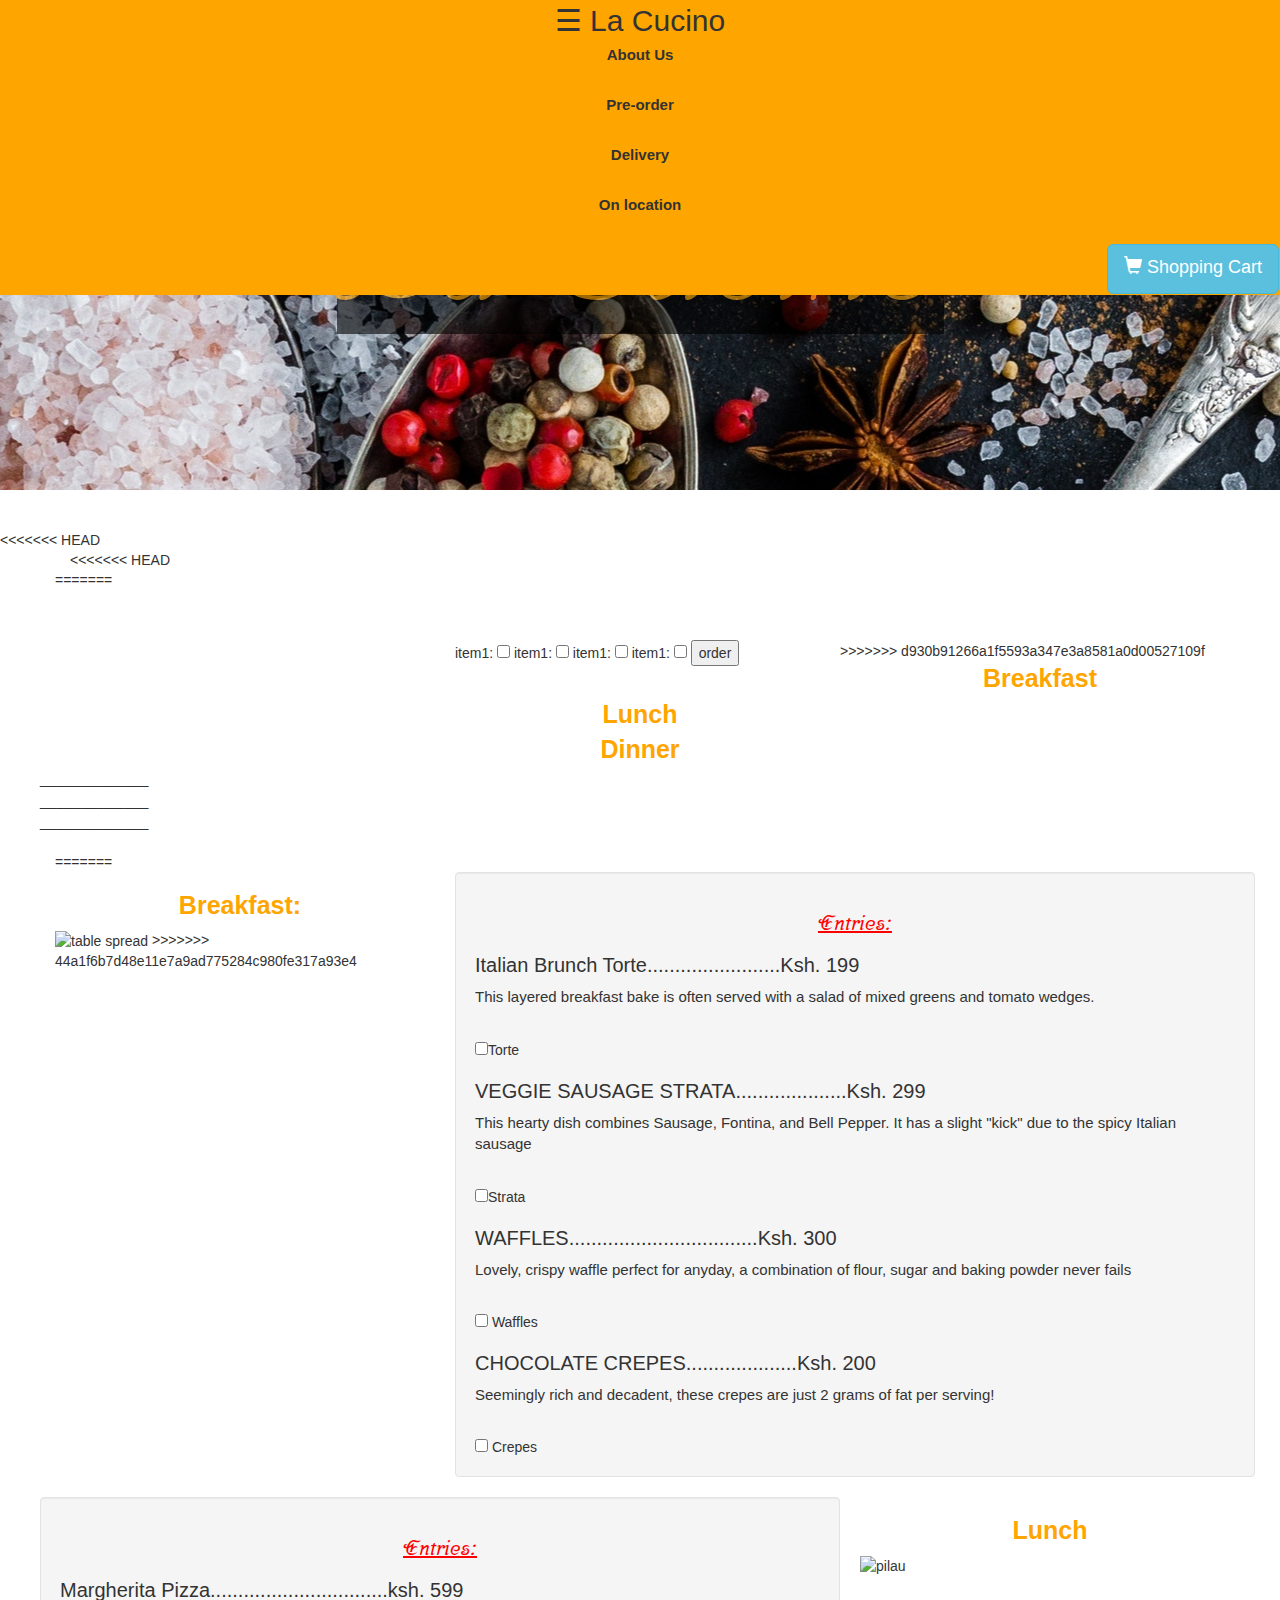
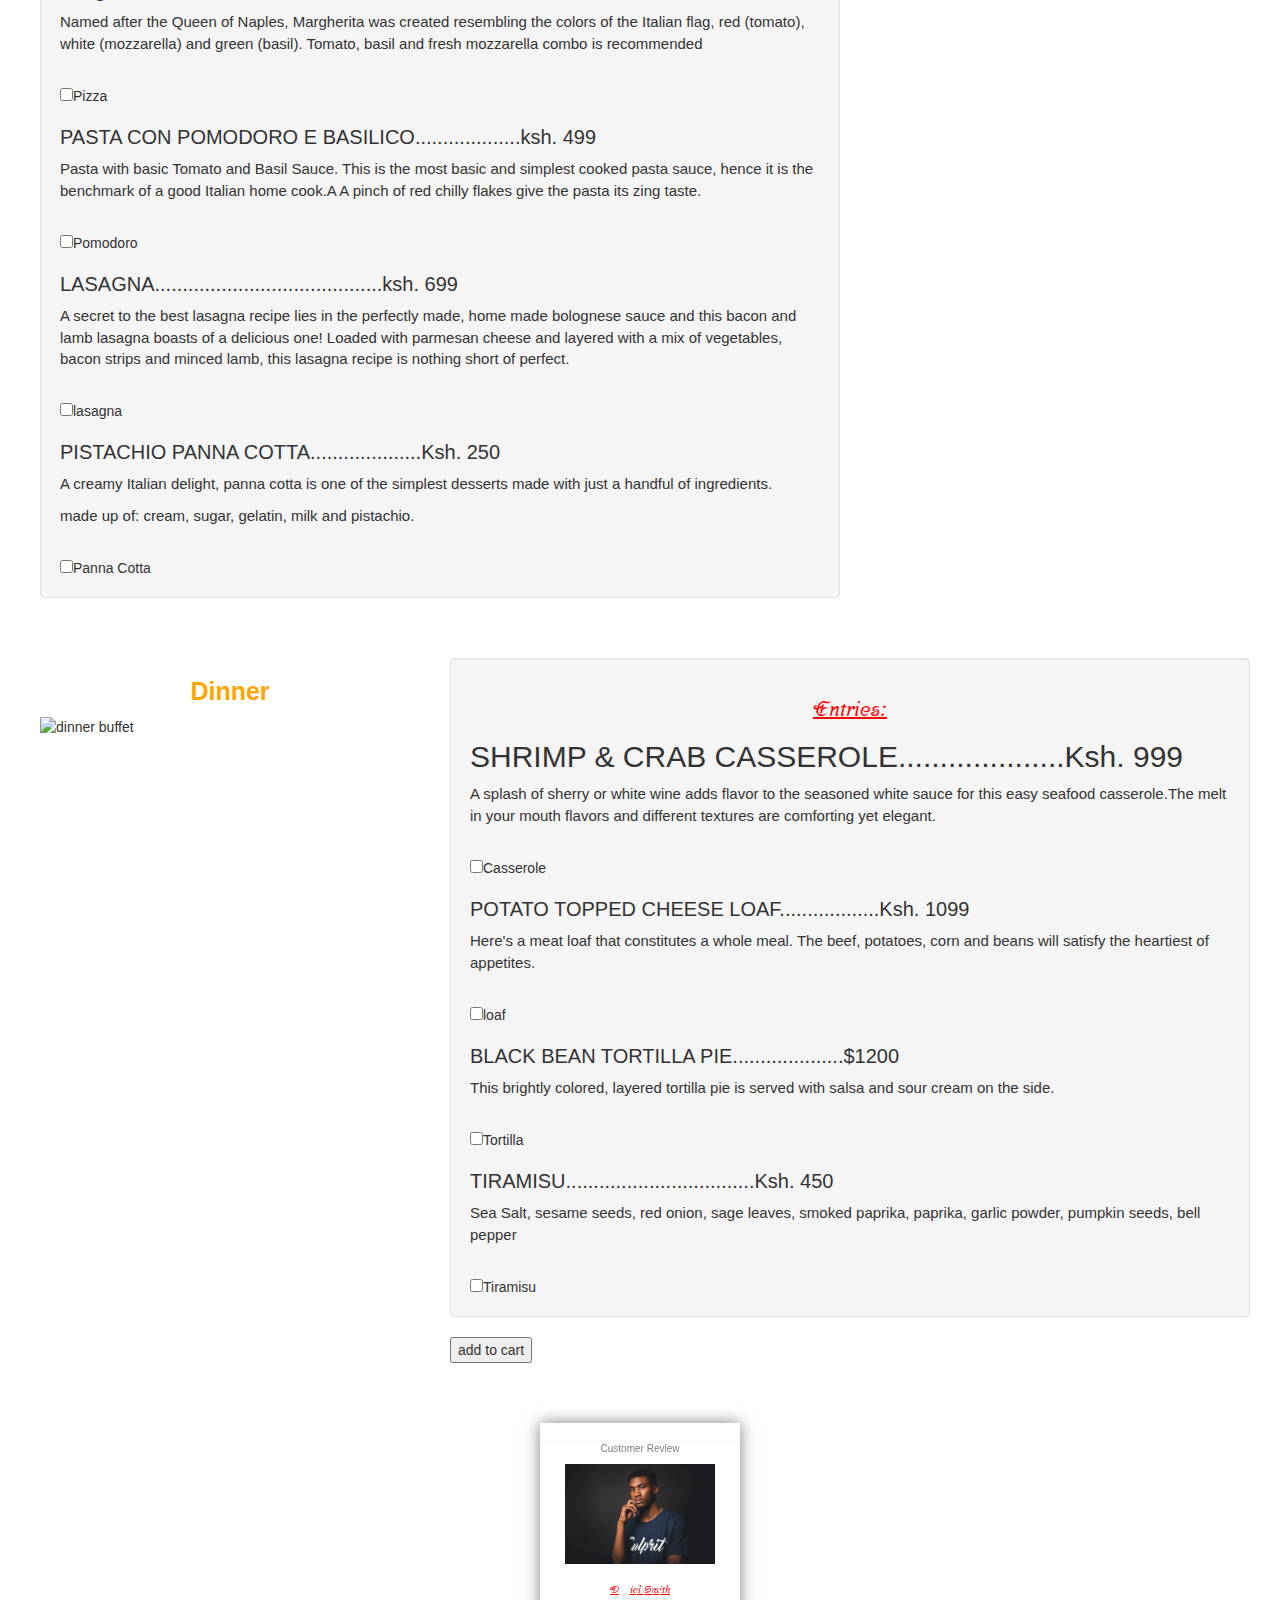
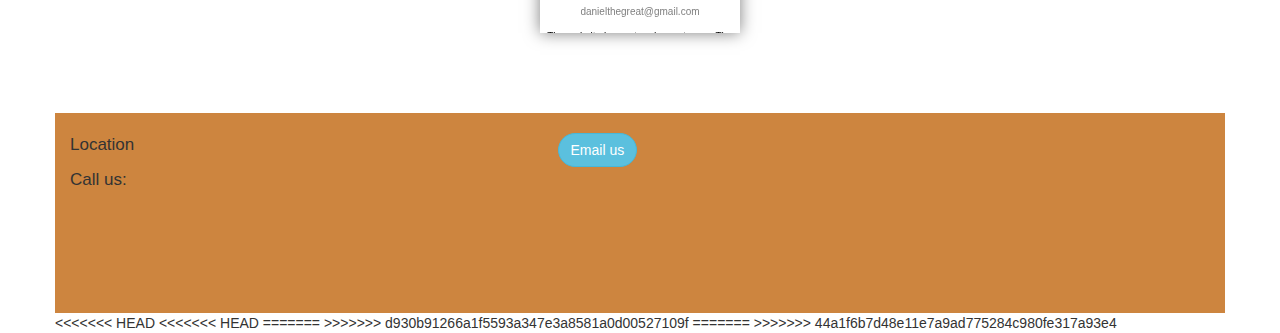
==== index.html @ ba330693 "Merge branch 'joel' of https://github.com/AsmaAdan/Restaurant into dev" ====
<!DOCTYPE html>
<html>
<head>
	<title>E Restaurant</title>
	<meta name="viewport" content="width=device-width, initial-scale=1.0">
	<link rel="icon" href="https://cdn1.iconfinder.com/data/icons/social-messaging-ui-color-shapes/128/eat-circle-orange-512.png">
	<link rel="stylesheet" href="https://maxcdn.bootstrapcdn.com/bootstrap/3.4.0/css/bootstrap.min.css">
	<link rel="stylesheet" href="https://maxcdn.bootstrapcdn.com/bootstrap/3.3.7/css/bootstrap.min.css">
  <script src="https://ajax.googleapis.com/ajax/libs/jquery/3.3.1/jquery.min.js"></script>
  <script src="https://maxcdn.bootstrapcdn.com/bootstrap/3.4.0/js/bootstrap.min.js"></script>
	<link href="https://fonts.googleapis.com/css?family=Srisakdi" rel="stylesheet">
	<link href="https://fonts.googleapis.com/css?family=Gaegu|Kalam|Poiret+One" rel="stylesheet">
    <link href="css/bootstrap.css" rel="stylesheet" type="text/css">
    <link href="css/style.css" rel="stylesheet" type="text/css">
</head>
<body>
	<center>
<div id="top">
	<div class="nav">
			<span id="display">☰ La Cucino </span>
		<div class="navbar">
			<p>About Us</p>
		</div>
		<div class="navbar">
			<p>Pre-order</p>
		</div>
		<div class="navbar">
			<p>Delivery</p>
		</div>
		<div class="navbar">
			<p>On location</p>
		</div>
		<div id="shop" class="navbar">
		<a href="#" class="btn btn-info btn-lg">
           <span class="glyphicon glyphicon-shopping-cart"><p id="counter"></p><p id="price"></p></span> Shopping Cart
         </a>
			</div>
	</div>
</div>
</center>
<div id="startParallax" class="">
<center>
	<p id="logo"><span>La Cucino</span></p>
</center>
</div><br><br>
<<<<<<< HEAD
<div id="categories" class="">
	<div class="container">
<<<<<<< HEAD
<div class="row">
=======

	<div class="foods">
		<div class="row">
			<div class="col-md-4">
			</div>
			<div class="col-md-4">
				<div class="selectOptions">
					<form id="selectForm">
					item1: <input type="checkbox" id="myCheck1" name="a1" value="1">
					item1: <input type="checkbox" id="myCheck2"name="a2"  value="2">
					item1: <input type="checkbox" id="myCheck3" name="a3" value="3">
					item1: <input type="checkbox" id="myCheck4" name="a4" value="4">
					<input type="submit" value="order">
				</form>
				</div>
			</div>
			<div class="col-md-4">
		</div>
>>>>>>> d930b91266a1f5593a347e3a8581a0d00527109f
			<p id="morning">Breakfast</p>
			<p id="noon">Lunch</p>
			<p id="night">Dinner</p>
		</div>
		<div class="row">
			<p>_____________</p>
			<p>_____________</p>
			<p>_____________</p>
		</div>
		<div id="startUp" class="row">
			<img src="https://www.gatewaygettysburg.com/resourcefiles/mainimages/wyndham-breakfast-for-two-package-in-gettysburg-hotel-top.jpg" class="holder" alt="">
			<img src="https://media-cdn.tripadvisor.com/media/photo-s/0f/51/08/cc/lunch-package.jpg" class="holder" alt="">
			<img src="https://media-cdn.tripadvisor.com/media/photo-s/0a/bf/0b/db/dinner-package.jpg" class="holder" alt="">
		</div>
=======

<div id="menu">
<form id="food">

	<div class="row">

		<div class="col-md-4">
			<h1 id="morning">Breakfast:</h1>
			<img alt="table spread" class="image-responsive" src="images/breakfast.jpeg">
>>>>>>> 44a1f6b7d48e11e7a9ad775284c980fe317a93e4
		</div>
		<div class="col-md-8">
			<div class="well">

			<h1 class="name">Entries:</h1>
			<h2 class="name2">Italian Brunch Torte........................Ksh. 199</h2>
			<p>This layered breakfast bake is often served with a salad of mixed greens and tomato wedges.</p>
			<br>
			<input size=10px type="checkbox" name="Bf1" value="199">Torte</input>
			<br>
			<h2 class="name2">VEGGIE SAUSAGE STRATA....................Ksh. 299</h2>
			<p>This hearty dish combines Sausage, Fontina, and Bell Pepper. It has a slight "kick" due to the spicy Italian sausage</p>
			<br>
			<input type="checkbox" name="Bf2" value="299">Strata</input>
			<br>
			<h2 class="name2">WAFFLES..................................Ksh. 300</h2>
			<p>Lovely, crispy waffle perfect for anyday, a combination of flour, sugar and baking powder never fails</p>
			<br>
			<input type="checkbox" name="Bf3" value="300"> Waffles</input>
			<br>
			<h2 class="name2">CHOCOLATE CREPES....................Ksh. 200</h2>
			<p>Seemingly rich and decadent, these crepes are just 2 grams of fat per serving! </p>
			<br>
			<input type="checkbox" name="Bf4" value="200"> Crepes</input>
			<br>

		</div>
	</div>
	<br>

	<div class="row">
		<div class="col-md-8">
			<div class="well">
			<h1 class="name">Entries:</h1>

			<h2 class="name2">Margherita Pizza................................ksh. 599</h2>
			<p>Named after the Queen of Naples, Margherita was created resembling the colors of the Italian flag, red (tomato), white (mozzarella) and green (basil). Tomato, basil and fresh mozzarella combo is recommended</p>
			<br>
			<input type="checkbox" name="Bf5" value="599">Pizza</input>
			<br>

			<h2 class="name2">PASTA CON POMODORO E BASILICO...................ksh. 499</h2>
			<p>Pasta with basic Tomato and Basil Sauce. This is the most basic and simplest cooked pasta sauce, hence it is the benchmark of a good Italian home cook.A A pinch of red chilly flakes give the pasta its zing taste.</p>
			<br>
			<input type="checkbox" name="Bf6" value="499">Pomodoro</input>
			<br>

			<h2 class="name2">LASAGNA.........................................ksh. 699</h2>
			<p>A secret to the best lasagna recipe lies in the perfectly made, home made bolognese sauce and this bacon and lamb lasagna boasts of a delicious one!
				Loaded with parmesan cheese and layered with a mix of vegetables, bacon strips and minced lamb, this lasagna recipe is nothing short of perfect.</p>
			<br>
			<input type="checkbox" name="Bf7" value="699">lasagna</input>
			<br>

			<h2 class="name2">PISTACHIO PANNA COTTA....................Ksh. 250</h2>
			<p>A creamy Italian delight, panna cotta is one of the simplest desserts made with just a handful of ingredients. </p>
			<p>made up of: cream, sugar, gelatin, milk and pistachio.</p>
			<br>
			<input type="checkbox" name="Bf8" value="250">Panna Cotta</input>
			<br>

		</div>
	</div>
		<div class="col-md-4">
			<h1 id="noon">Lunch</h1>
			<img alt="pilau" class="image-responsive" src="images/rice-chicken.jpeg">
		</div>

	</div>
	<br><br>

	<div class="row">
		<div class="col-md-4">
			<h1 id="night">Dinner</h1>
			<img alt="dinner buffet" class="image-responsive" src="images/dinner.jpg">
		</div>
			<div class="col-md-8">
				<div class="well">
				<h1 class="name">Entries:</h1>

				<h2>SHRIMP & CRAB CASSEROLE....................Ksh. 999</h2>
				<p>A splash of sherry or white wine adds flavor to the seasoned white sauce for this easy seafood casserole.The melt in your mouth flavors and different textures are comforting yet elegant.</p>
				<br>
				<input type="checkbox" name="Bf9" value="999">Casserole</input>
				<br>

				<h2 class="name2">POTATO TOPPED CHEESE LOAF..................Ksh. 1099</h2>
				<p>Here's a meat loaf that constitutes a whole meal. The beef, potatoes, corn and beans will satisfy the heartiest of appetites.</p>
				<br>
				<input type="checkbox" name="Bf10" value="1099">loaf</input>
				<br>

				<h2 class="name2">BLACK BEAN TORTILLA PIE....................$1200</h2>
				<p>This brightly colored, layered tortilla pie is served with salsa and sour cream on the side.</p>
				<br>
				<input type="checkbox" name="Bf11" value="1200">Tortilla</input>
				<br>

				<h2 class="name2">TIRAMISU..................................Ksh. 450</h2>
				<p>Sea Salt, sesame seeds, red onion, sage leaves, smoked paprika, paprika, garlic powder, pumpkin seeds, bell pepper</p>
				<br>
				<input type="checkbox" name="Bf12" value="450">Tiramisu</input>
				<br>

			</div>
			<input type="submit" value="add to cart">
		</div>
	</div>
	</form>
	</div>

<div class="container">
<section class="awSlider">
	<div class="carousel slide" data-ride="carousel">
		<!-- Indicators -->
		<ol class="carousel-indicators">
			<li data-target=".carousel" data-slide-to="0" class="active"></li>
			<li data-target=".carousel" data-slide-to="1"></li>
			<li data-target=".carousel" data-slide-to="2"></li>
		</ol>

		<!-- Wrapper for slides -->
		<div class="carousel-inner" role="listbox">
			<div class="item active">
				<div class="card">
					<h2 class="title">Customer Review</h2>
					<img src="images/cust3.jpg" alt="John" class="pic">
					<h1 class="name">Daniel Smith</h1>
					<p class="title">danielthegreat@gmail.com</p>
					<p class="review">The website is great and easy to use. The customer service is great and meals are delivered on time</p>
				</div>
			</div>
			<div class="item">
				<div class="card">
					<h2 class="title">Customer Review</h2>
					<img src="images/cust7.jpg" alt="John" class="pic">
					<h1 class="name">Leila Tutu</h1>
					<p class="title">leilatutu@gmail.com</p>
					<p class="review">I love the fact that they have flexible operating hours. I can book a restuarant and go there to find my food waiting for me!</p>
				</div>
			</div>
			<div class="item">
				<div class="card">
					<h2 class="title">Customer Review</h2>
					<img src="images/cust5.jpg" alt="John" class="pic">
					<h1 class="name">Amwoma</h1>
					<p class="title">amwoma@gmail.com</p>
					<p class="review">The website is amazing. The food is fingerlicking and talk about the service! Splendid</p>
				</div>
			</div>
		</div>

		<!-- Controls -->

	</div>
</section>
</div>
<br>
<div id="footer">
	<div class="col-sm-5"><br>
		<p class="details"><img src="https://cdn4.iconfinder.com/data/icons/solid-webi-con-two-color/128/Tracking_Map_Location-512.png" alt="" class="icon">Location</p>
		<p class="details"><img src="http://icons.iconarchive.com/icons/martz90/circle/256/phone-icon.png" class="icon" alt="">Call us:</p>
	</div><br>
	<div class="col-sm-7">
		<form>
			<a href="mailto:dicksonparlma@gmail.com ?subject=Contact La Cucino"><button type="submit" name="button" id="emm" class="btn btn-info">Email us</button></a>
	</form>
	</div>
</div>

  <script src="https://code.jquery.com/jquery-3.3.1.js" integrity="sha256-2Kok7MbOyxpgUVvAk/HJ2jigOSYS2auK4Pfzbm7uH60=" crossorigin="anonymous"></script>
<<<<<<< HEAD
<<<<<<< HEAD
  <script src="js/scripts.js"></script>

=======
  <script src="js/scripts2.js"></script>
>>>>>>> d930b91266a1f5593a347e3a8581a0d00527109f
=======
  <script src="js/scripts.js"></script>
>>>>>>> 44a1f6b7d48e11e7a9ad775284c980fe317a93e4
</body>
</html>
---- css/style.css ----
.nav{
  background-color: orange;
  opacity: 0.2px;
}
.navbar{
  clear: both;
  opacity: 0.2px;
  margin: auto;
}
.navbar>p{
  font-size: 15px;
  font-weight: bold;
  margin:auto;
}
.navbar:hover{
  background-color: brown;
}
.right{
  float: right;
}
.row>p{
  margin: auto;
}
.details{
  font-size: 17px;
}
#shop{
  float:right;
}
.icon{
  height: 30px;
}
.btn-warning{
  padding: 1px 2px 2px 2px;
}
.row>button{
  margin: 3px;
}
.featured{
  height: 100px;
}
.holder{
  height:150px;
  margin: auto;
}
.meal{
  height:150px;
  margin: auto;
}
#featuredMeal{
  padding-left: 10px;
}
#choice1,#choice2,#choice3{
  display: none;
}
#emm{
  border-radius: 30px;
}
#breakfast,#content1,#content2{
  display: none;
}
#lunch{
  height: 300px;
  display: none;
}
#dinner{
  display: none;
}
#footer{
  background-color: #CD853F;
  #A0522D;
  #8B4513;
  height: 200px;
}
#top{
  z-index: 2;
  position:fixed;
  width: 100%;
}
#categories{
  height: 300px;
  margin-bottom: 100px;
}
#logo>span{
  background-color: black;
  opacity: 0.6;
}
#logo{
  padding-top: 150px;
  font-size: 140px;
  color: orange;
  font-family: Srisakdi;
}
#startParallax{
  height: 490px;
  background-image: url("../images/pexels-photo-277253.jpeg");
  background-position:top;
  background-attachment: fixed;
  overflow: inherit;
  position: inherit;
}
#display{
  font-size: 30px;
}
#myCarousel{
  height: 300px;
}
#morning, #noon, #night{
color: orange !important;
text-align: center;
font-size: 25px;
font-weight: 600;
font-family: 'Roboto', sans-serif;
}
body{
  max-width: 100%;
  overflow-x: hidden;
  z-index: 1;
}

@media screen and (max-width:800px){
  #categories{
    height: 300px;
    margin-bottom: auto;
  }
  .nav{
    display: block;
  }
  .navbar>p{
    font-size: 10px;
    font-weight: bold;
    margin:auto;
  }
  #top{
    z-index: 2;
    background-color: orange;

  }
  #logo{
    padding-top: 170px;
    font-size: 60px;
    color: orange;
    font-family: Srisakdi;
  }
  .details{
    font-size: 13px;
  }
  .icon{
    height: 10px;
  }
  #startParallax{
    padding-top: 150px;
    height: 490px;
    background-image: url("../images/pexels-photo-277253.jpeg");
    background-position:top;
    background-attachment: fixed;
    overflow: inherit;
    position: inherit;
  }
  .holder{
    height:50px;
    margin: auto;
  }
  .meal{
    height:150px;
    margin: auto;
  }
  .card {
      box-shadow: 0 4px 8px 0 rgba(0, 0, 0, 0.2);
      margin: auto;
      max-height: 100px;
      max-width: 100px;
      text-align: center;
      font-family: arial;
    }
    .card>p,.card>h1,.card>h2{
      font-size: 10px;
    }
    .card>img{
      height: 100px;
    }
    .item,.carousel-inner{
      width: 100%;
      height: 180px;
    }
}
.card {
    box-shadow: 0 4px 8px 0 rgba(0, 0, 0, 0.2);
    margin: auto;
    max-width: 200px;
    max-height: 200px;
    text-align: center;
    font-family: arial;
  }
  .card>img{
    height: 100px;
    width: auto;
  }
  .card>p,.card>h1,.card>h2{
    font-size: 10px;
  }
  .row.fine{
    width: 100%;
  }

  .title {
    color: grey;
    font-size: 18px;
  }
  a {
    text-decoration: none;
    font-size: 22px;
    color: black;
  }
.left {
		float:left;
		width:278px;
		padding:10px;
		background:#eef;
		border:1px dotted #0f0;
	}
	.center {
		float:left;
		width:278px;
		padding:10px;
		background:#fee;
		border:1px dotted #f00;
	}
		.right {float:right;
			width:278px;
			padding:10px;
			background:#efe;
			border:1px dotted #00f;
		}

.foods{
  padding-top:50px;
}
  .pic{
    height: 400px;
    width: auto;
  }

  .title {
    color: grey;
    font-size: 2em;
  }
  .review{
    text-decoration: none;
    font-size: 2em;
    color: black;
  }
  .name{
    font-size: 3em;
    text-align: center;

  }
  .title{
  font-size: 3em;
  text-align: center;
  }

  .item,.carousel-inner{
    width: 100%;
    height: 210px;
  }
  section.awSlider .carousel{
  display:table;
  z-index:2;
  -moz-box-shadow: 0 0 4px #444;
	-webkit-box-shadow: 0 0 4px #444;
	box-shadow: 0 0 15px rgba(1,1,1,.5);
}

section.awSlider{
  margin:30px auto;
  padding:30px;
  position:relative;
  display:table;
  -webkit-touch-callout: none;
  -webkit-user-select: none;
  -khtml-user-select: none;
  -moz-user-select: none;
  -ms-user-select: none;
  user-select: none;
}

section.awSlider:hover > img{
  -ms-transform: scale(1.2);
  -webkit-transform: scale(1.2);
  transform: scale(1.2);
  opacity:1;
}

section.awSlider img{
   pointer-events: none;
}

section.awSlider > img{
  position:absolute;
  top:0px;
  z-index:1;
  transition:all .3s;
  filter: blur(1.8vw);
  -webkit-filter: blur(2vw);
  -moz-filter: blur(2vw);
  -o-filter: blur(2vw);
  -ms-filter: blur(2vw);
  -ms-transform: scale(1.1);
  -webkit-transform: scale(1.1);
  transform: scale(1.1);
  opacity:.5;
}
.pic{
  width:auto;
  height: 300px;;
}
.image-responsive{
  width: 450px;
  height: 400px;
  max-height: 500px;
  background-attachment: fixed;

}
.name{
  text-align: center;
  color: red;
  font-family: 'Srisakdi', cursive;
  text-decoration: underline;
  font-size: 20px;
  font-weight: 600;
}
.name2{
  font-family: 'Roboto', sans-serif;
  font-size: 20px;
  font-weight: 400;
}
p{
  font-family: 'Roboto', sans-serif;
  font-size: 15px;
  font-weight: 400;
}
.well{
  width: 800px;
}
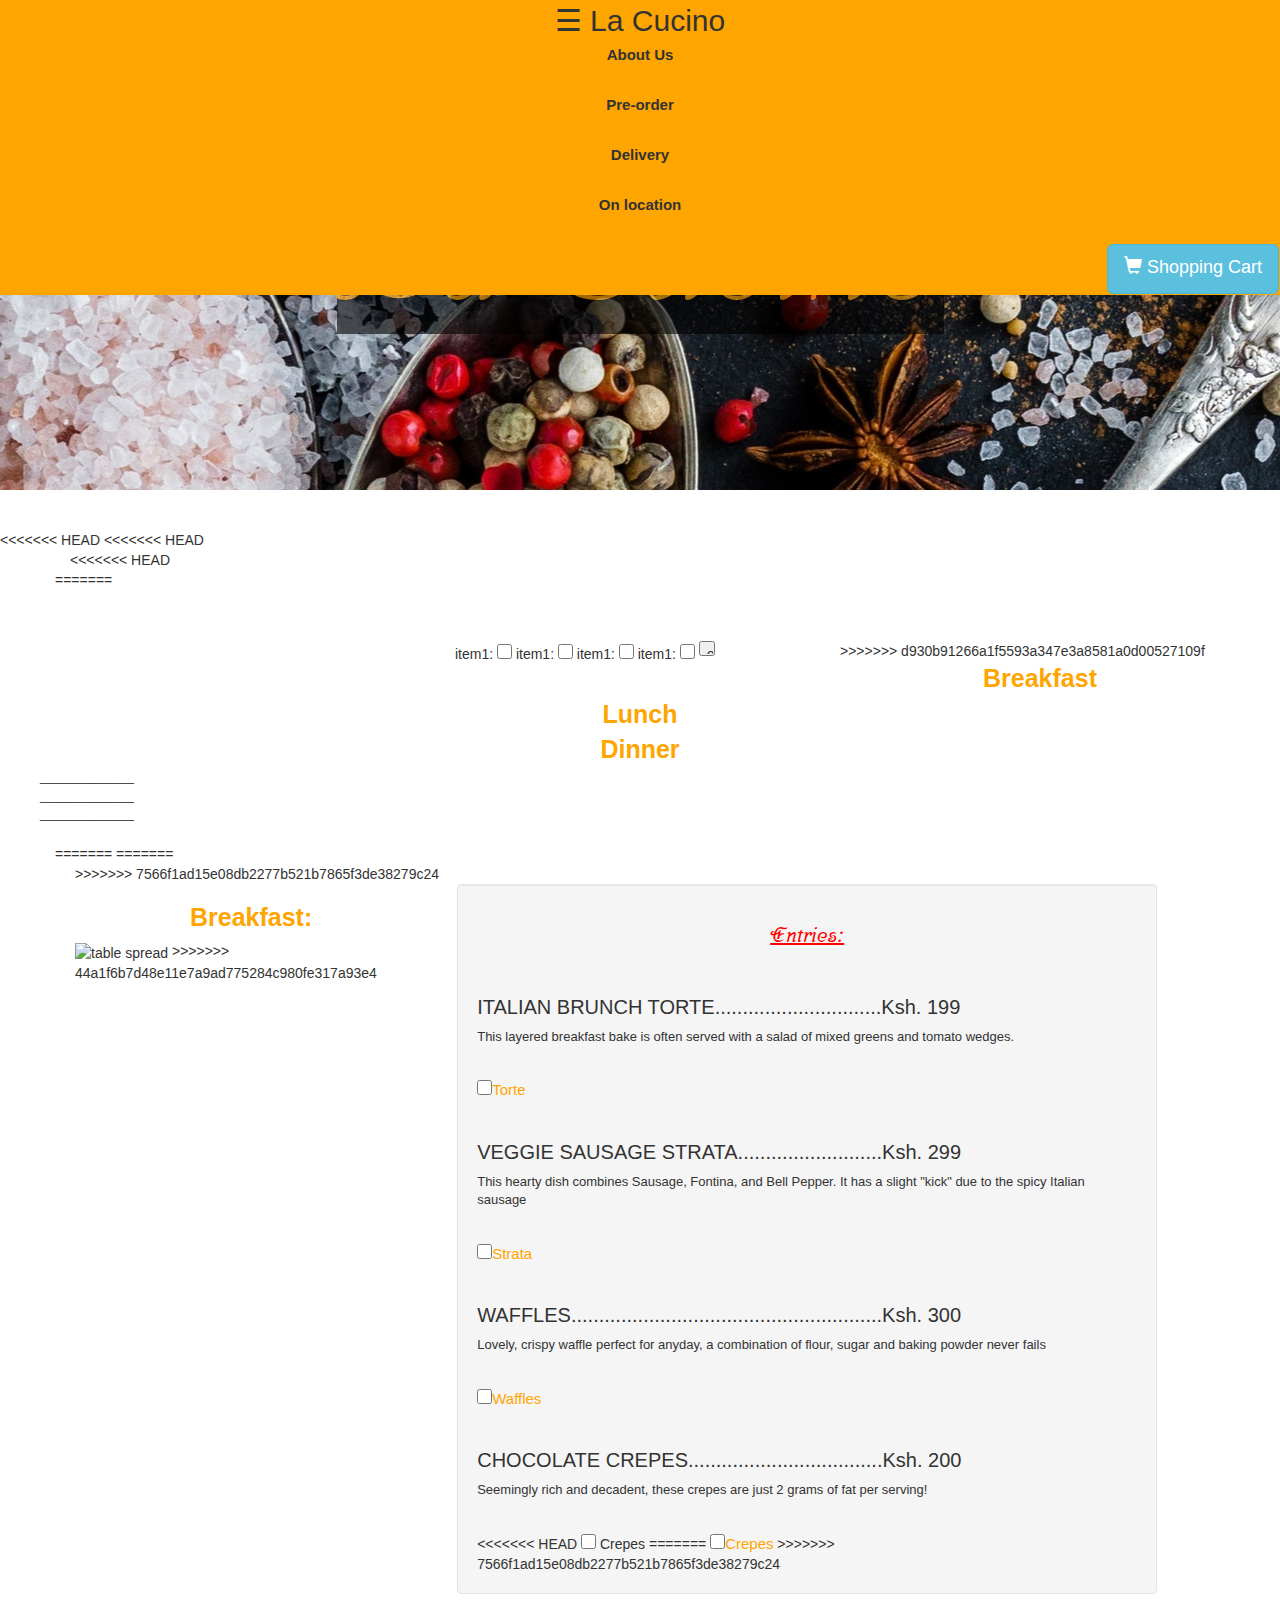
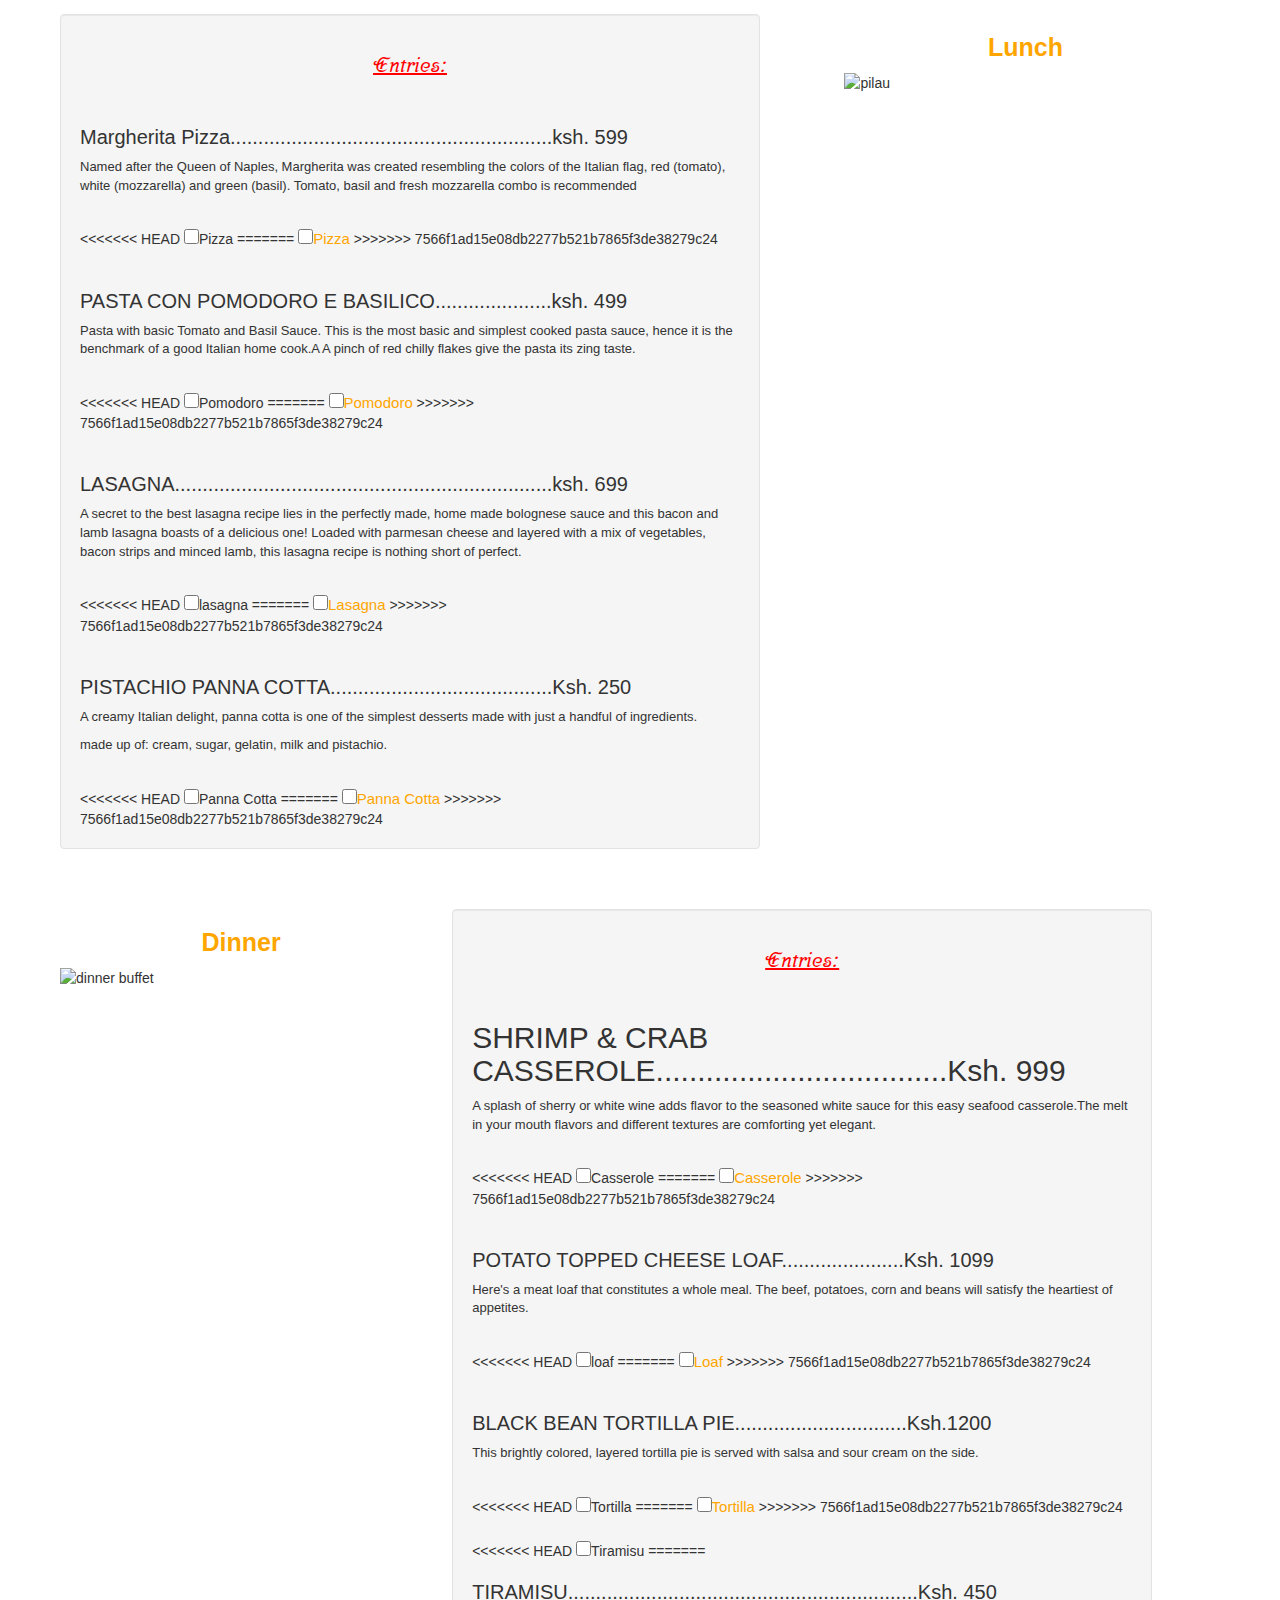
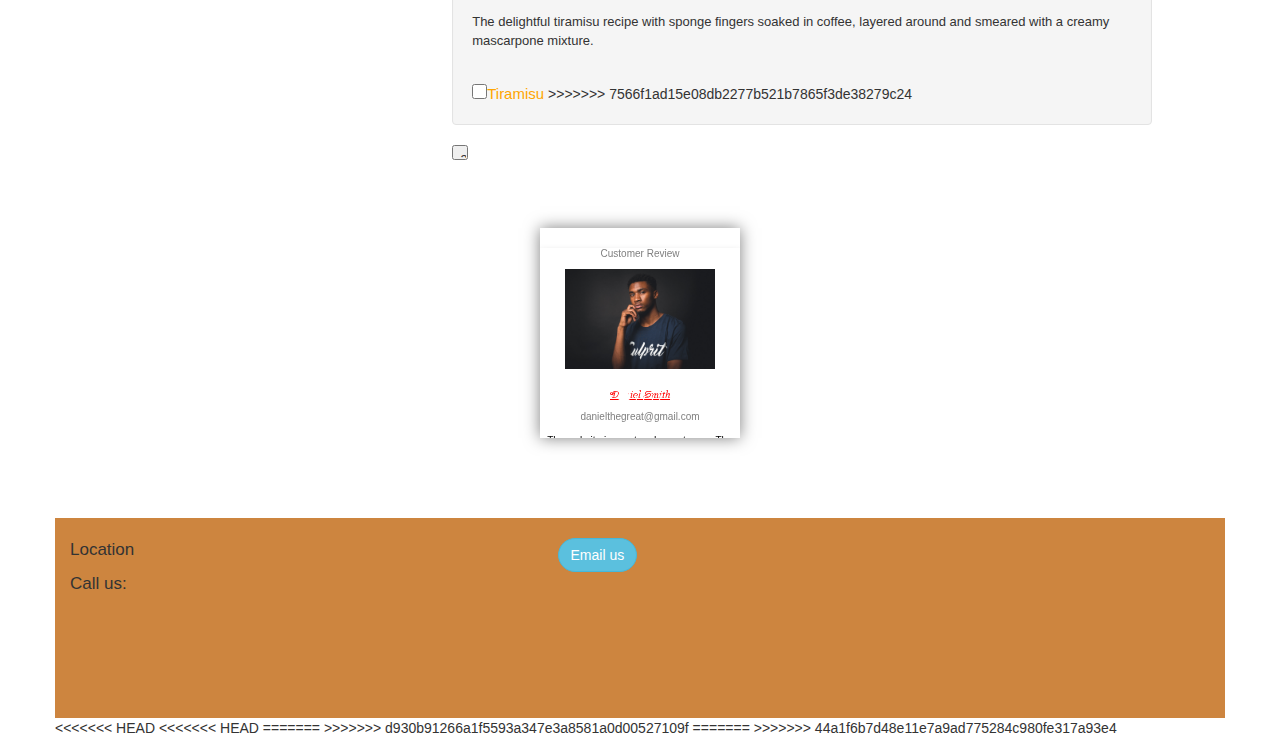
==== commit e0ca431a: "Merge branch 'asma' of https://github.com/AsmaAdan/Restaurant into dev" ====
--- a/index.html
+++ b/index.html
@@ -44,6 +44,7 @@
 </center>
 </div><br><br>
 <<<<<<< HEAD
+<<<<<<< HEAD
 <div id="categories" class="">
 	<div class="container">
 <<<<<<< HEAD
@@ -84,6 +85,9 @@
 		</div>
 =======
 
+=======
+<main>
+>>>>>>> 7566f1ad15e08db2277b521b7865f3de38279c24
 <div id="menu">
 <form id="food">
 
@@ -98,25 +102,33 @@
 			<div class="well">
 
 			<h1 class="name">Entries:</h1>
-			<h2 class="name2">Italian Brunch Torte........................Ksh. 199</h2>
+			<br>
+			<h2 class="name2">ITALIAN BRUNCH TORTE..............................Ksh. 199</h2>
 			<p>This layered breakfast bake is often served with a salad of mixed greens and tomato wedges.</p>
 			<br>
-			<input size=10px type="checkbox" name="Bf1" value="199">Torte</input>
-			<br>
-			<h2 class="name2">VEGGIE SAUSAGE STRATA....................Ksh. 299</h2>
+			<input size=10px type="checkbox" name="Bf1" value="199"><span class="food">Torte</span></input>
+			<br>
+			<br>
+			<h2 class="name2">VEGGIE SAUSAGE STRATA..........................Ksh. 299</h2>
 			<p>This hearty dish combines Sausage, Fontina, and Bell Pepper. It has a slight "kick" due to the spicy Italian sausage</p>
 			<br>
-			<input type="checkbox" name="Bf2" value="299">Strata</input>
-			<br>
-			<h2 class="name2">WAFFLES..................................Ksh. 300</h2>
+			<input type="checkbox" name="Bf2" value="299"><span class="food">Strata</span></input>
+			<br>
+			<br>
+			<h2 class="name2">WAFFLES........................................................Ksh. 300</h2>
 			<p>Lovely, crispy waffle perfect for anyday, a combination of flour, sugar and baking powder never fails</p>
 			<br>
-			<input type="checkbox" name="Bf3" value="300"> Waffles</input>
-			<br>
-			<h2 class="name2">CHOCOLATE CREPES....................Ksh. 200</h2>
+			<input type="checkbox" name="Bf3" value="300"><span class="food">Waffles</span></input>
+			<br>
+			<br>
+			<h2 class="name2">CHOCOLATE CREPES...................................Ksh. 200</h2>
 			<p>Seemingly rich and decadent, these crepes are just 2 grams of fat per serving! </p>
 			<br>
+<<<<<<< HEAD
 			<input type="checkbox" name="Bf4" value="200"> Crepes</input>
+=======
+			<input type="checkbox" name="Bf3" value="200"><span class="food">Crepes</span></input>
+>>>>>>> 7566f1ad15e08db2277b521b7865f3de38279c24
 			<br>
 
 		</div>
@@ -127,31 +139,47 @@
 		<div class="col-md-8">
 			<div class="well">
 			<h1 class="name">Entries:</h1>
-
-			<h2 class="name2">Margherita Pizza................................ksh. 599</h2>
+			<br>
+			<h2 class="name2">Margherita Pizza..........................................................ksh. 599</h2>
 			<p>Named after the Queen of Naples, Margherita was created resembling the colors of the Italian flag, red (tomato), white (mozzarella) and green (basil). Tomato, basil and fresh mozzarella combo is recommended</p>
 			<br>
+<<<<<<< HEAD
 			<input type="checkbox" name="Bf5" value="599">Pizza</input>
-			<br>
-
-			<h2 class="name2">PASTA CON POMODORO E BASILICO...................ksh. 499</h2>
+=======
+			<input type="checkbox" name="Bf1" value="599"><span class="food">Pizza</span></input>
+>>>>>>> 7566f1ad15e08db2277b521b7865f3de38279c24
+			<br>
+			<br>
+			<h2 class="name2">PASTA CON POMODORO E BASILICO.....................ksh. 499</h2>
 			<p>Pasta with basic Tomato and Basil Sauce. This is the most basic and simplest cooked pasta sauce, hence it is the benchmark of a good Italian home cook.A A pinch of red chilly flakes give the pasta its zing taste.</p>
 			<br>
+<<<<<<< HEAD
 			<input type="checkbox" name="Bf6" value="499">Pomodoro</input>
-			<br>
-
-			<h2 class="name2">LASAGNA.........................................ksh. 699</h2>
+=======
+			<input type="checkbox" name="Bf2" value="499"><span class="food">Pomodoro</span></input>
+>>>>>>> 7566f1ad15e08db2277b521b7865f3de38279c24
+			<br>
+			<br>
+			<h2 class="name2">LASAGNA....................................................................ksh. 699</h2>
 			<p>A secret to the best lasagna recipe lies in the perfectly made, home made bolognese sauce and this bacon and lamb lasagna boasts of a delicious one!
 				Loaded with parmesan cheese and layered with a mix of vegetables, bacon strips and minced lamb, this lasagna recipe is nothing short of perfect.</p>
 			<br>
+<<<<<<< HEAD
 			<input type="checkbox" name="Bf7" value="699">lasagna</input>
-			<br>
-
-			<h2 class="name2">PISTACHIO PANNA COTTA....................Ksh. 250</h2>
+=======
+			<input type="checkbox" name="Bf3" value="699"><span class="food">Lasagna</span></input>
+>>>>>>> 7566f1ad15e08db2277b521b7865f3de38279c24
+			<br>
+			<br>
+			<h2 class="name2">PISTACHIO PANNA COTTA........................................Ksh. 250</h2>
 			<p>A creamy Italian delight, panna cotta is one of the simplest desserts made with just a handful of ingredients. </p>
 			<p>made up of: cream, sugar, gelatin, milk and pistachio.</p>
 			<br>
+<<<<<<< HEAD
 			<input type="checkbox" name="Bf8" value="250">Panna Cotta</input>
+=======
+			<input type="checkbox" name="Bf3" value="250"><span class="food">Panna Cotta</span></input>
+>>>>>>> 7566f1ad15e08db2277b521b7865f3de38279c24
 			<br>
 
 		</div>
@@ -172,29 +200,45 @@
 			<div class="col-md-8">
 				<div class="well">
 				<h1 class="name">Entries:</h1>
-
-				<h2>SHRIMP & CRAB CASSEROLE....................Ksh. 999</h2>
+        <br>
+				<h2>SHRIMP & CRAB CASSEROLE...................................Ksh. 999</h2>
 				<p>A splash of sherry or white wine adds flavor to the seasoned white sauce for this easy seafood casserole.The melt in your mouth flavors and different textures are comforting yet elegant.</p>
 				<br>
+<<<<<<< HEAD
 				<input type="checkbox" name="Bf9" value="999">Casserole</input>
-				<br>
-
-				<h2 class="name2">POTATO TOPPED CHEESE LOAF..................Ksh. 1099</h2>
+=======
+				<input type="checkbox" name="Bf1" value="999"><span class="food">Casserole</span></input>
+>>>>>>> 7566f1ad15e08db2277b521b7865f3de38279c24
+				<br>
+				<br>
+				<h2 class="name2">POTATO TOPPED CHEESE LOAF......................Ksh. 1099</h2>
 				<p>Here's a meat loaf that constitutes a whole meal. The beef, potatoes, corn and beans will satisfy the heartiest of appetites.</p>
 				<br>
+<<<<<<< HEAD
 				<input type="checkbox" name="Bf10" value="1099">loaf</input>
-				<br>
-
-				<h2 class="name2">BLACK BEAN TORTILLA PIE....................$1200</h2>
+=======
+				<input type="checkbox" name="Bf2" value="1099"><span class="food">Loaf</span></input>
+>>>>>>> 7566f1ad15e08db2277b521b7865f3de38279c24
+				<br>
+				<br>
+				<h2 class="name2">BLACK BEAN TORTILLA PIE...............................Ksh.1200</h2>
 				<p>This brightly colored, layered tortilla pie is served with salsa and sour cream on the side.</p>
 				<br>
+<<<<<<< HEAD
 				<input type="checkbox" name="Bf11" value="1200">Tortilla</input>
-				<br>
-
-				<h2 class="name2">TIRAMISU..................................Ksh. 450</h2>
-				<p>Sea Salt, sesame seeds, red onion, sage leaves, smoked paprika, paprika, garlic powder, pumpkin seeds, bell pepper</p>
-				<br>
+=======
+				<input type="checkbox" name="Bf3" value="1200"><span class="food">Tortilla</span></input>
+>>>>>>> 7566f1ad15e08db2277b521b7865f3de38279c24
+				<br>
+				<br>
+<<<<<<< HEAD
 				<input type="checkbox" name="Bf12" value="450">Tiramisu</input>
+=======
+				<h2 class="name2">TIRAMISU...............................................................Ksh. 450</h2>
+				<p>The delightful tiramisu recipe with sponge fingers soaked in coffee, layered around and smeared with a creamy mascarpone mixture. </p>
+				<br>
+				<input type="checkbox" name="Bf3" value="450"><span class="food">Tiramisu</span></input>
+>>>>>>> 7566f1ad15e08db2277b521b7865f3de38279c24
 				<br>
 
 			</div>
@@ -203,7 +247,7 @@
 	</div>
 	</form>
 	</div>
-
+</main>
 <div class="container">
 <section class="awSlider">
 	<div class="carousel slide" data-ride="carousel">
--- a/css/style.css
+++ b/css/style.css
@@ -112,10 +112,12 @@
 font-weight: 600;
 font-family: 'Roboto', sans-serif;
 }
-body{
-  max-width: 100%;
+main{
+  max-width: 98%;
   overflow-x: hidden;
   z-index: 1;
+  padding-left: 20px;
+  padding-right: 10px;
 }
 
 @media screen and (max-width:800px){
@@ -316,11 +318,11 @@
   height: 300px;;
 }
 .image-responsive{
-  width: 450px;
-  height: 400px;
+  width: 480px;
+  height: 450px;
   max-height: 500px;
   background-attachment: fixed;
-
+ z-index: 1;
 }
 .name{
   text-align: center;
@@ -336,10 +338,21 @@
   font-weight: 400;
 }
 p{
+  text-decoration:
+  font-family: 'Roboto', sans-serif italics;
+  font-size: 13px;
+  font-weight: 400;
+}
+.well{
+  z-index: 2;
+  width: 700px;
+}
+input{
+  width: 15px;
+  height:15px;
+}
+.food{
   font-family: 'Roboto', sans-serif;
   font-size: 15px;
-  font-weight: 400;
-}
-.well{
-  width: 800px;
-}
+  color: orange;
+}
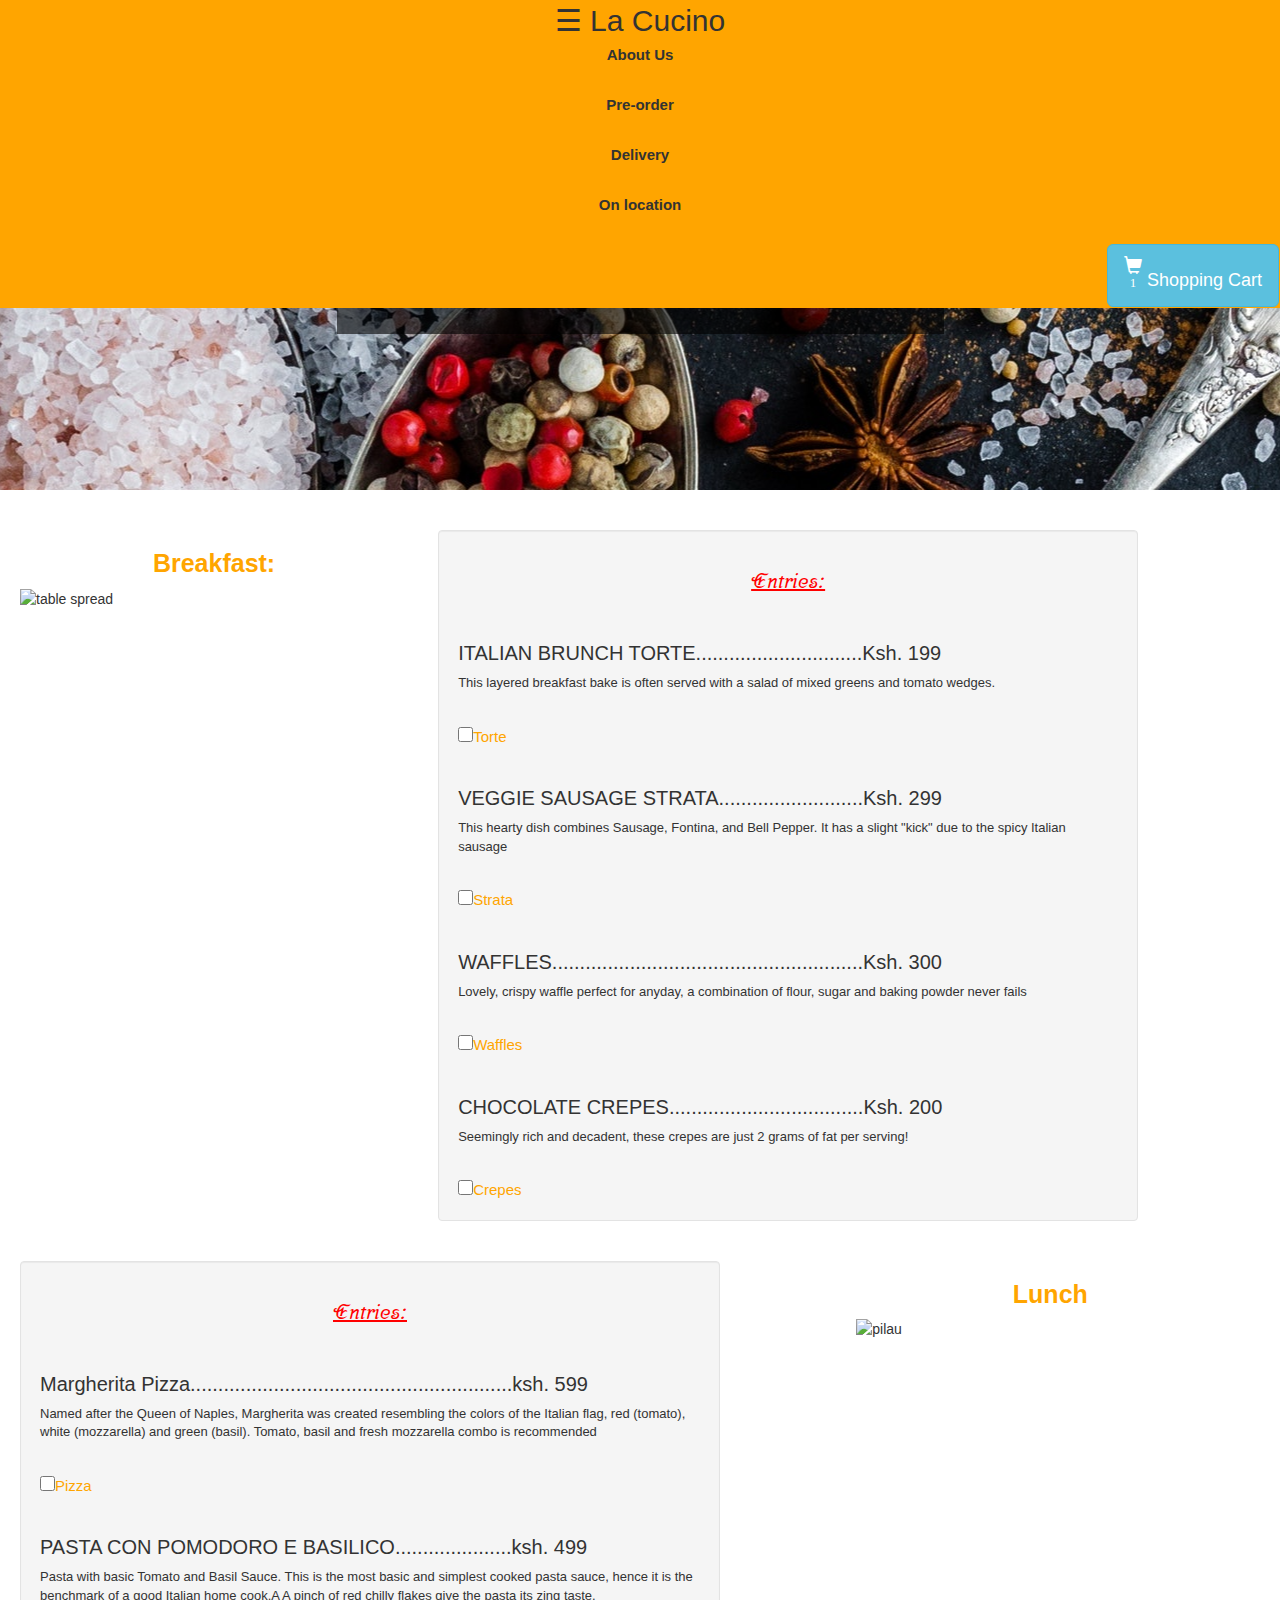
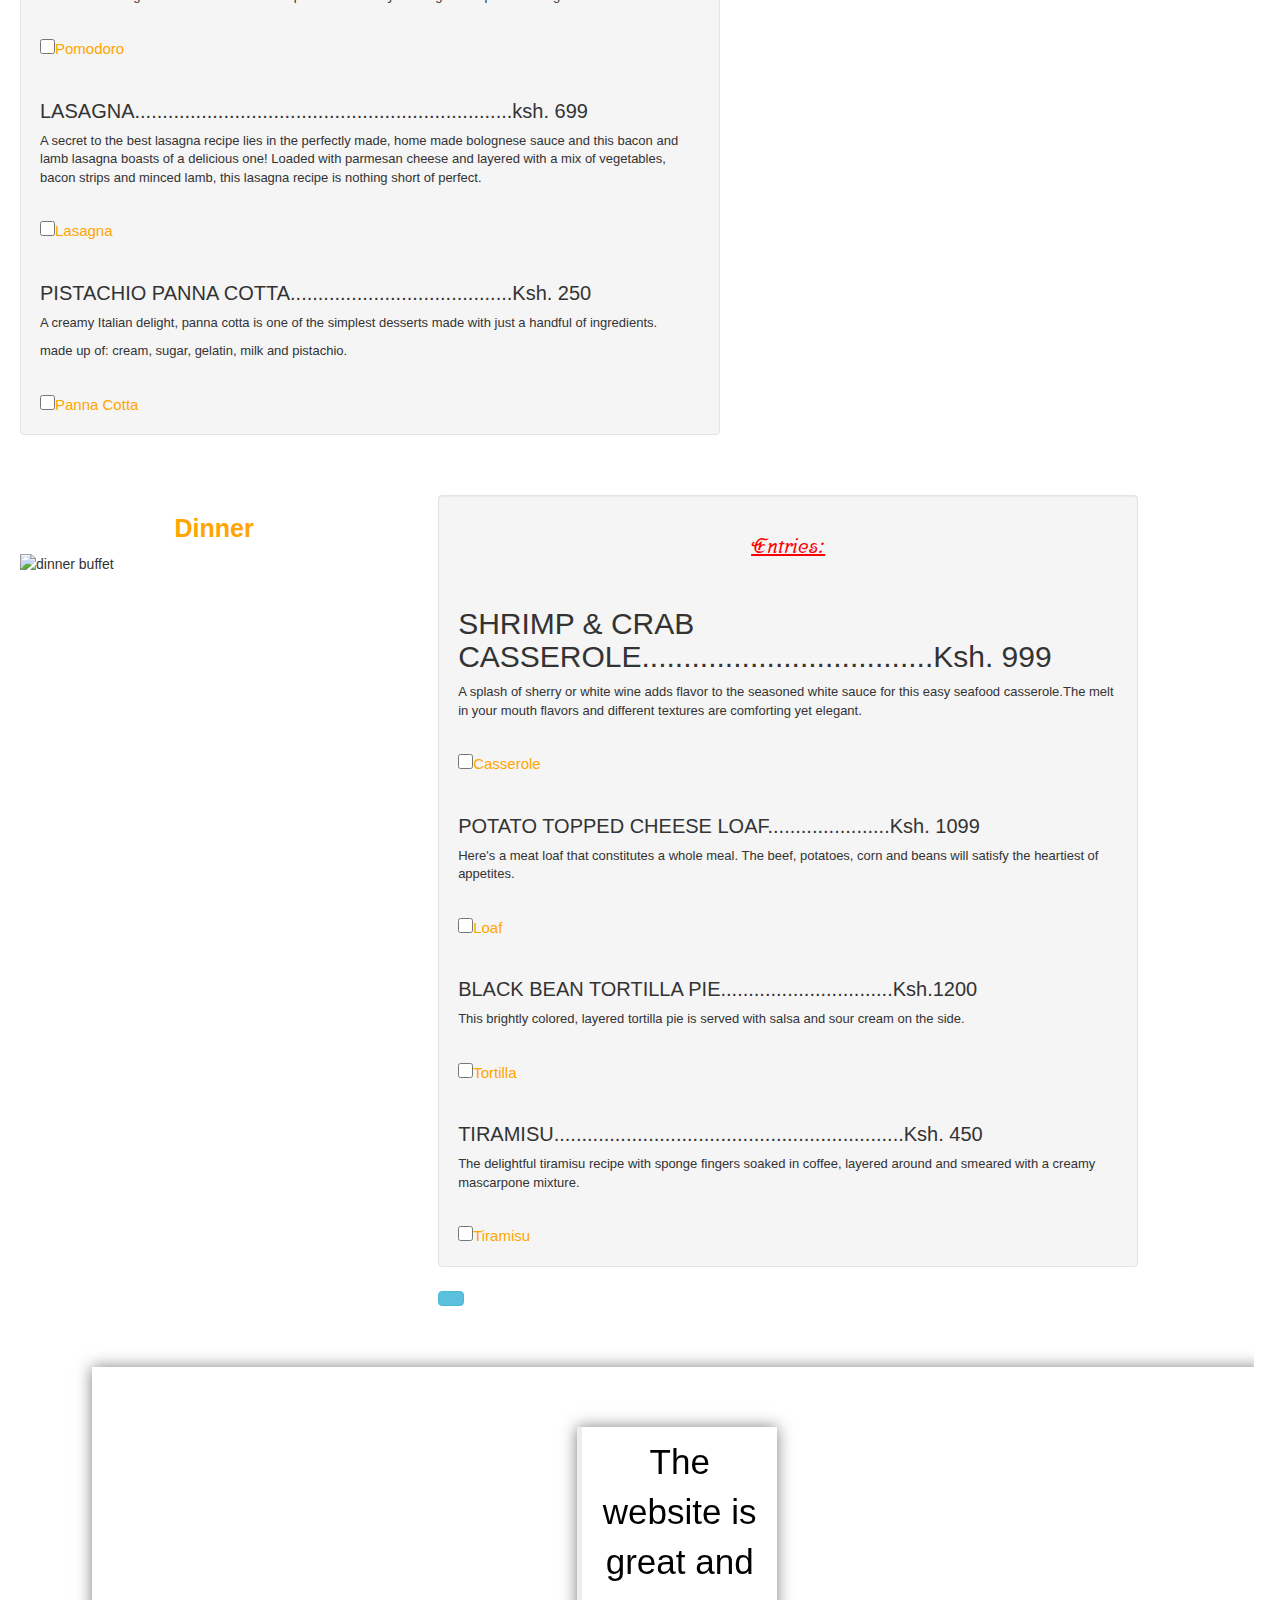
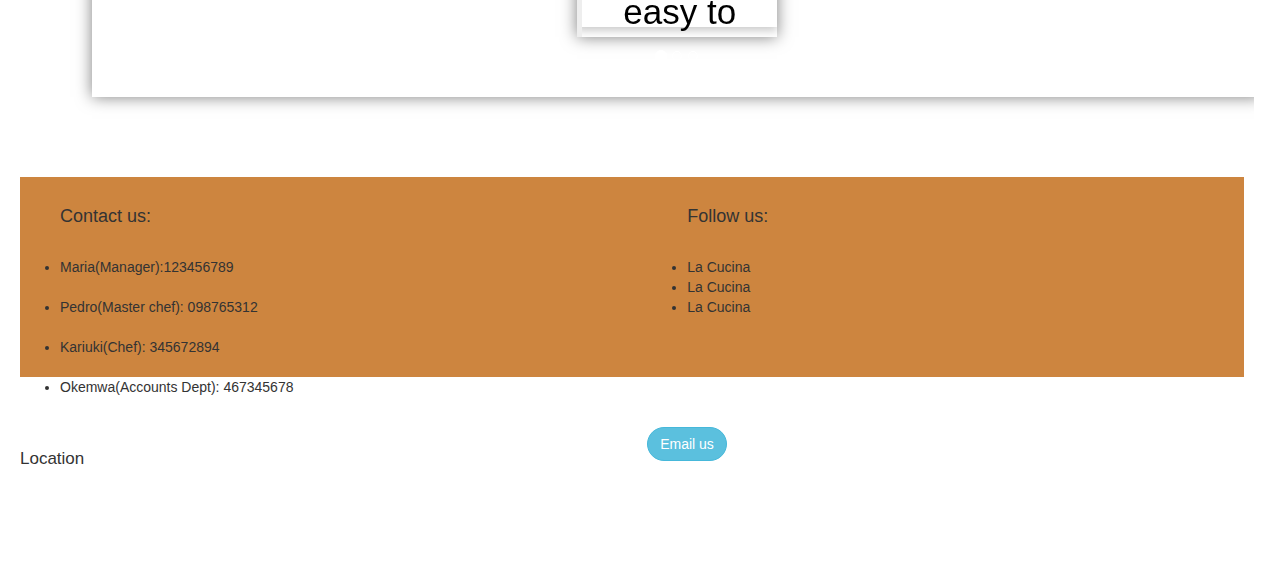
==== commit 4e7b54c8: "add changes to the footer" ====
--- a/index.html
+++ b/index.html
@@ -32,7 +32,7 @@
 		</div>
 		<div id="shop" class="navbar">
 		<a href="#" class="btn btn-info btn-lg">
-           <span class="glyphicon glyphicon-shopping-cart"><p id="counter"></p><p id="price"></p></span> Shopping Cart
+           <span class="glyphicon glyphicon-shopping-cart"><p id="counter">1</p></span> Shopping Cart
          </a>
 			</div>
 	</div>
@@ -43,60 +43,14 @@
 	<p id="logo"><span>La Cucino</span></p>
 </center>
 </div><br><br>
-<<<<<<< HEAD
-<<<<<<< HEAD
-<div id="categories" class="">
-	<div class="container">
-<<<<<<< HEAD
-<div class="row">
-=======
-
-	<div class="foods">
-		<div class="row">
-			<div class="col-md-4">
-			</div>
-			<div class="col-md-4">
-				<div class="selectOptions">
-					<form id="selectForm">
-					item1: <input type="checkbox" id="myCheck1" name="a1" value="1">
-					item1: <input type="checkbox" id="myCheck2"name="a2"  value="2">
-					item1: <input type="checkbox" id="myCheck3" name="a3" value="3">
-					item1: <input type="checkbox" id="myCheck4" name="a4" value="4">
-					<input type="submit" value="order">
-				</form>
-				</div>
-			</div>
-			<div class="col-md-4">
-		</div>
->>>>>>> d930b91266a1f5593a347e3a8581a0d00527109f
-			<p id="morning">Breakfast</p>
-			<p id="noon">Lunch</p>
-			<p id="night">Dinner</p>
-		</div>
-		<div class="row">
-			<p>_____________</p>
-			<p>_____________</p>
-			<p>_____________</p>
-		</div>
-		<div id="startUp" class="row">
-			<img src="https://www.gatewaygettysburg.com/resourcefiles/mainimages/wyndham-breakfast-for-two-package-in-gettysburg-hotel-top.jpg" class="holder" alt="">
-			<img src="https://media-cdn.tripadvisor.com/media/photo-s/0f/51/08/cc/lunch-package.jpg" class="holder" alt="">
-			<img src="https://media-cdn.tripadvisor.com/media/photo-s/0a/bf/0b/db/dinner-package.jpg" class="holder" alt="">
-		</div>
-=======
-
-=======
 <main>
->>>>>>> 7566f1ad15e08db2277b521b7865f3de38279c24
 <div id="menu">
 <form id="food">
 
 	<div class="row">
-
 		<div class="col-md-4">
 			<h1 id="morning">Breakfast:</h1>
 			<img alt="table spread" class="image-responsive" src="images/breakfast.jpeg">
->>>>>>> 44a1f6b7d48e11e7a9ad775284c980fe317a93e4
 		</div>
 		<div class="col-md-8">
 			<div class="well">
@@ -124,15 +78,12 @@
 			<h2 class="name2">CHOCOLATE CREPES...................................Ksh. 200</h2>
 			<p>Seemingly rich and decadent, these crepes are just 2 grams of fat per serving! </p>
 			<br>
-<<<<<<< HEAD
-			<input type="checkbox" name="Bf4" value="200"> Crepes</input>
-=======
 			<input type="checkbox" name="Bf3" value="200"><span class="food">Crepes</span></input>
->>>>>>> 7566f1ad15e08db2277b521b7865f3de38279c24
-			<br>
-
-		</div>
-	</div>
+			<br>
+
+		</div>
+	</div>
+</div>
 	<br>
 
 	<div class="row">
@@ -143,43 +94,27 @@
 			<h2 class="name2">Margherita Pizza..........................................................ksh. 599</h2>
 			<p>Named after the Queen of Naples, Margherita was created resembling the colors of the Italian flag, red (tomato), white (mozzarella) and green (basil). Tomato, basil and fresh mozzarella combo is recommended</p>
 			<br>
-<<<<<<< HEAD
-			<input type="checkbox" name="Bf5" value="599">Pizza</input>
-=======
 			<input type="checkbox" name="Bf1" value="599"><span class="food">Pizza</span></input>
->>>>>>> 7566f1ad15e08db2277b521b7865f3de38279c24
 			<br>
 			<br>
 			<h2 class="name2">PASTA CON POMODORO E BASILICO.....................ksh. 499</h2>
 			<p>Pasta with basic Tomato and Basil Sauce. This is the most basic and simplest cooked pasta sauce, hence it is the benchmark of a good Italian home cook.A A pinch of red chilly flakes give the pasta its zing taste.</p>
 			<br>
-<<<<<<< HEAD
-			<input type="checkbox" name="Bf6" value="499">Pomodoro</input>
-=======
 			<input type="checkbox" name="Bf2" value="499"><span class="food">Pomodoro</span></input>
->>>>>>> 7566f1ad15e08db2277b521b7865f3de38279c24
 			<br>
 			<br>
 			<h2 class="name2">LASAGNA....................................................................ksh. 699</h2>
 			<p>A secret to the best lasagna recipe lies in the perfectly made, home made bolognese sauce and this bacon and lamb lasagna boasts of a delicious one!
 				Loaded with parmesan cheese and layered with a mix of vegetables, bacon strips and minced lamb, this lasagna recipe is nothing short of perfect.</p>
 			<br>
-<<<<<<< HEAD
-			<input type="checkbox" name="Bf7" value="699">lasagna</input>
-=======
 			<input type="checkbox" name="Bf3" value="699"><span class="food">Lasagna</span></input>
->>>>>>> 7566f1ad15e08db2277b521b7865f3de38279c24
 			<br>
 			<br>
 			<h2 class="name2">PISTACHIO PANNA COTTA........................................Ksh. 250</h2>
 			<p>A creamy Italian delight, panna cotta is one of the simplest desserts made with just a handful of ingredients. </p>
 			<p>made up of: cream, sugar, gelatin, milk and pistachio.</p>
 			<br>
-<<<<<<< HEAD
-			<input type="checkbox" name="Bf8" value="250">Panna Cotta</input>
-=======
 			<input type="checkbox" name="Bf3" value="250"><span class="food">Panna Cotta</span></input>
->>>>>>> 7566f1ad15e08db2277b521b7865f3de38279c24
 			<br>
 
 		</div>
@@ -204,50 +139,40 @@
 				<h2>SHRIMP & CRAB CASSEROLE...................................Ksh. 999</h2>
 				<p>A splash of sherry or white wine adds flavor to the seasoned white sauce for this easy seafood casserole.The melt in your mouth flavors and different textures are comforting yet elegant.</p>
 				<br>
-<<<<<<< HEAD
-				<input type="checkbox" name="Bf9" value="999">Casserole</input>
-=======
 				<input type="checkbox" name="Bf1" value="999"><span class="food">Casserole</span></input>
->>>>>>> 7566f1ad15e08db2277b521b7865f3de38279c24
 				<br>
 				<br>
 				<h2 class="name2">POTATO TOPPED CHEESE LOAF......................Ksh. 1099</h2>
 				<p>Here's a meat loaf that constitutes a whole meal. The beef, potatoes, corn and beans will satisfy the heartiest of appetites.</p>
 				<br>
-<<<<<<< HEAD
-				<input type="checkbox" name="Bf10" value="1099">loaf</input>
-=======
 				<input type="checkbox" name="Bf2" value="1099"><span class="food">Loaf</span></input>
->>>>>>> 7566f1ad15e08db2277b521b7865f3de38279c24
 				<br>
 				<br>
 				<h2 class="name2">BLACK BEAN TORTILLA PIE...............................Ksh.1200</h2>
 				<p>This brightly colored, layered tortilla pie is served with salsa and sour cream on the side.</p>
 				<br>
-<<<<<<< HEAD
-				<input type="checkbox" name="Bf11" value="1200">Tortilla</input>
-=======
 				<input type="checkbox" name="Bf3" value="1200"><span class="food">Tortilla</span></input>
->>>>>>> 7566f1ad15e08db2277b521b7865f3de38279c24
-				<br>
-				<br>
-<<<<<<< HEAD
-				<input type="checkbox" name="Bf12" value="450">Tiramisu</input>
-=======
+				<br>
+				<br>
 				<h2 class="name2">TIRAMISU...............................................................Ksh. 450</h2>
 				<p>The delightful tiramisu recipe with sponge fingers soaked in coffee, layered around and smeared with a creamy mascarpone mixture. </p>
 				<br>
 				<input type="checkbox" name="Bf3" value="450"><span class="food">Tiramisu</span></input>
->>>>>>> 7566f1ad15e08db2277b521b7865f3de38279c24
-				<br>
-
-			</div>
-			<input type="submit" value="add to cart">
+				<br>
+
+			</div>
+			<div>
+			<input class="btn btn-info" type="submit" value="add to cart">
+			</div>
 		</div>
 	</div>
 	</form>
 	</div>
-</main>
+
+
+	</form>
+
+
 <div class="container">
 <section class="awSlider">
 	<div class="carousel slide" data-ride="carousel">
@@ -259,64 +184,87 @@
 		</ol>
 
 		<!-- Wrapper for slides -->
+		<div id="rev" class="container">
+<section class="awSlider">
+	<div class="carousel slide" data-ride="carousel">
+		<!-- Wrapper for slides -->
 		<div class="carousel-inner" role="listbox">
 			<div class="item active">
 				<div class="card">
-					<h2 class="title">Customer Review</h2>
-					<img src="images/cust3.jpg" alt="John" class="pic">
-					<h1 class="name">Daniel Smith</h1>
-					<p class="title">danielthegreat@gmail.com</p>
+					<blockquote class="blockquote">
 					<p class="review">The website is great and easy to use. The customer service is great and meals are delivered on time</p>
+					<footer class="review-footer"><h1 class="name">Daniel Smith</h1>
+					</footer>
+				</blockquote>
 				</div>
 			</div>
 			<div class="item">
 				<div class="card">
-					<h2 class="title">Customer Review</h2>
-					<img src="images/cust7.jpg" alt="John" class="pic">
-					<h1 class="name">Leila Tutu</h1>
-					<p class="title">leilatutu@gmail.com</p>
-					<p class="review">I love the fact that they have flexible operating hours. I can book a restuarant and go there to find my food waiting for me!</p>
+					<blockquote class="blockquote">
+          <p class="review">I love the fact that they have flexible operating hours. I can book a restuarant and go there to find my food waiting for me!</p>
+					<footer class="review-footer"><h1 class="name">Leila Tutu</h1>
+					</footer>
+					</blockquote>
 				</div>
 			</div>
 			<div class="item">
 				<div class="card">
-					<h2 class="title">Customer Review</h2>
-					<img src="images/cust5.jpg" alt="John" class="pic">
+					<blockquote class="blockquote">
+					<p class="review">The website is amazing. The food is fingerlicking and talk about the service! Splendid</p>
+   				<footer class="review-footer">
 					<h1 class="name">Amwoma</h1>
-					<p class="title">amwoma@gmail.com</p>
-					<p class="review">The website is amazing. The food is fingerlicking and talk about the service! Splendid</p>
+				</footer>
+				</blockquote>
 				</div>
 			</div>
 		</div>
-
-		<!-- Controls -->
-
+	</div>
 	</div>
 </section>
 </div>
 <br>
 <div id="footer">
-	<div class="col-sm-5"><br>
-		<p class="details"><img src="https://cdn4.iconfinder.com/data/icons/solid-webi-con-two-color/128/Tracking_Map_Location-512.png" alt="" class="icon">Location</p>
-		<p class="details"><img src="http://icons.iconarchive.com/icons/martz90/circle/256/phone-icon.png" class="icon" alt="">Call us:</p>
-	</div><br>
-	<div class="col-sm-7">
-		<form>
-			<a href="mailto:dicksonparlma@gmail.com ?subject=Contact La Cucino"><button type="submit" name="button" id="emm" class="btn btn-info">Email us</button></a>
-	</form>
-	</div>
+	<div class="row">
+	<div class="col-sm-6">
+		<br>
+		<ul>
+			<h4 class="same">Contact us:</h4><br>
+			<li class="staff">Maria(Manager):123456789</li><br>
+			<li class="staff">Pedro(Master chef): 098765312</li><br>
+			<li class="staff">Kariuki(Chef): 345672894</li><br>
+			<li class="staff">Okemwa(Accounts Dept): 467345678</li><br>
+		</ul>
+	</div>
+	<div class="col-sm-6">
+		<br>
+		<ul>
+			<h4 class="same">Follow us:</h4><br>
+			<li><img src="https://cdn4.iconfinder.com/data/icons/social-media-icons-the-circle-set/48/facebook_circle-512.png" alt="" class="icon"><span class="staff">La Cucina </span>
+			<li><img src="https://cdn2.iconfinder.com/data/icons/minimalism/512/twitter.png" alt="" class="icon"><span class="staff">La Cucina </span></li>
+			<li><img src="https://cdn3.iconfinder.com/data/icons/social-media-logos-flat-colorful/2048/5337_-_Snapchat-512.png" alt="" class="icon"><span class="staff">La Cucina </span></li>
+	</div>
+</div>
+
+<div class="row">
+
+<div class="col-sm-6"><br>
+	<p class="details"><img src="https://cdn4.iconfinder.com/data/icons/solid-webi-con-two-color/128/Tracking_Map_Location-512.png" alt="" class="icon">Location</p>
+	<br>
+	<div class="mapouter"><div class="gmap_canvas"><iframe width="75" height="75" id="gmap_canvas" src="https://maps.google.com/maps?q=prestige%20plaza&t=&z=17&ie=UTF8&iwloc=&output=embed" frameborder="0" scrolling="no" marginheight="0" marginwidth="0"></iframe><a href="https://www.pureblack.de/webdesign-regensburg/">webdesigner regensburg</a></div><style>.mapouter{text-align:right;height:75px;width:75px;}.gmap_canvas {overflow:hidden;background:none!important;height:75px;width:75px;}</style>
+</div>
+</div>
+
+<div class="col-sm-6">
+	<form>
+		<a href="mailto:dicksonparlma@gmail.com ?subject=Contact La Cucino"><button type="submit" name="button" id="emm" class="btn btn-info">Email us</button></a>
+</form>
+</div>
+
+</div>
 </div>
 
   <script src="https://code.jquery.com/jquery-3.3.1.js" integrity="sha256-2Kok7MbOyxpgUVvAk/HJ2jigOSYS2auK4Pfzbm7uH60=" crossorigin="anonymous"></script>
-<<<<<<< HEAD
-<<<<<<< HEAD
   <script src="js/scripts.js"></script>
 
-=======
-  <script src="js/scripts2.js"></script>
->>>>>>> d930b91266a1f5593a347e3a8581a0d00527109f
-=======
-  <script src="js/scripts.js"></script>
->>>>>>> 44a1f6b7d48e11e7a9ad775284c980fe317a93e4
 </body>
 </html>
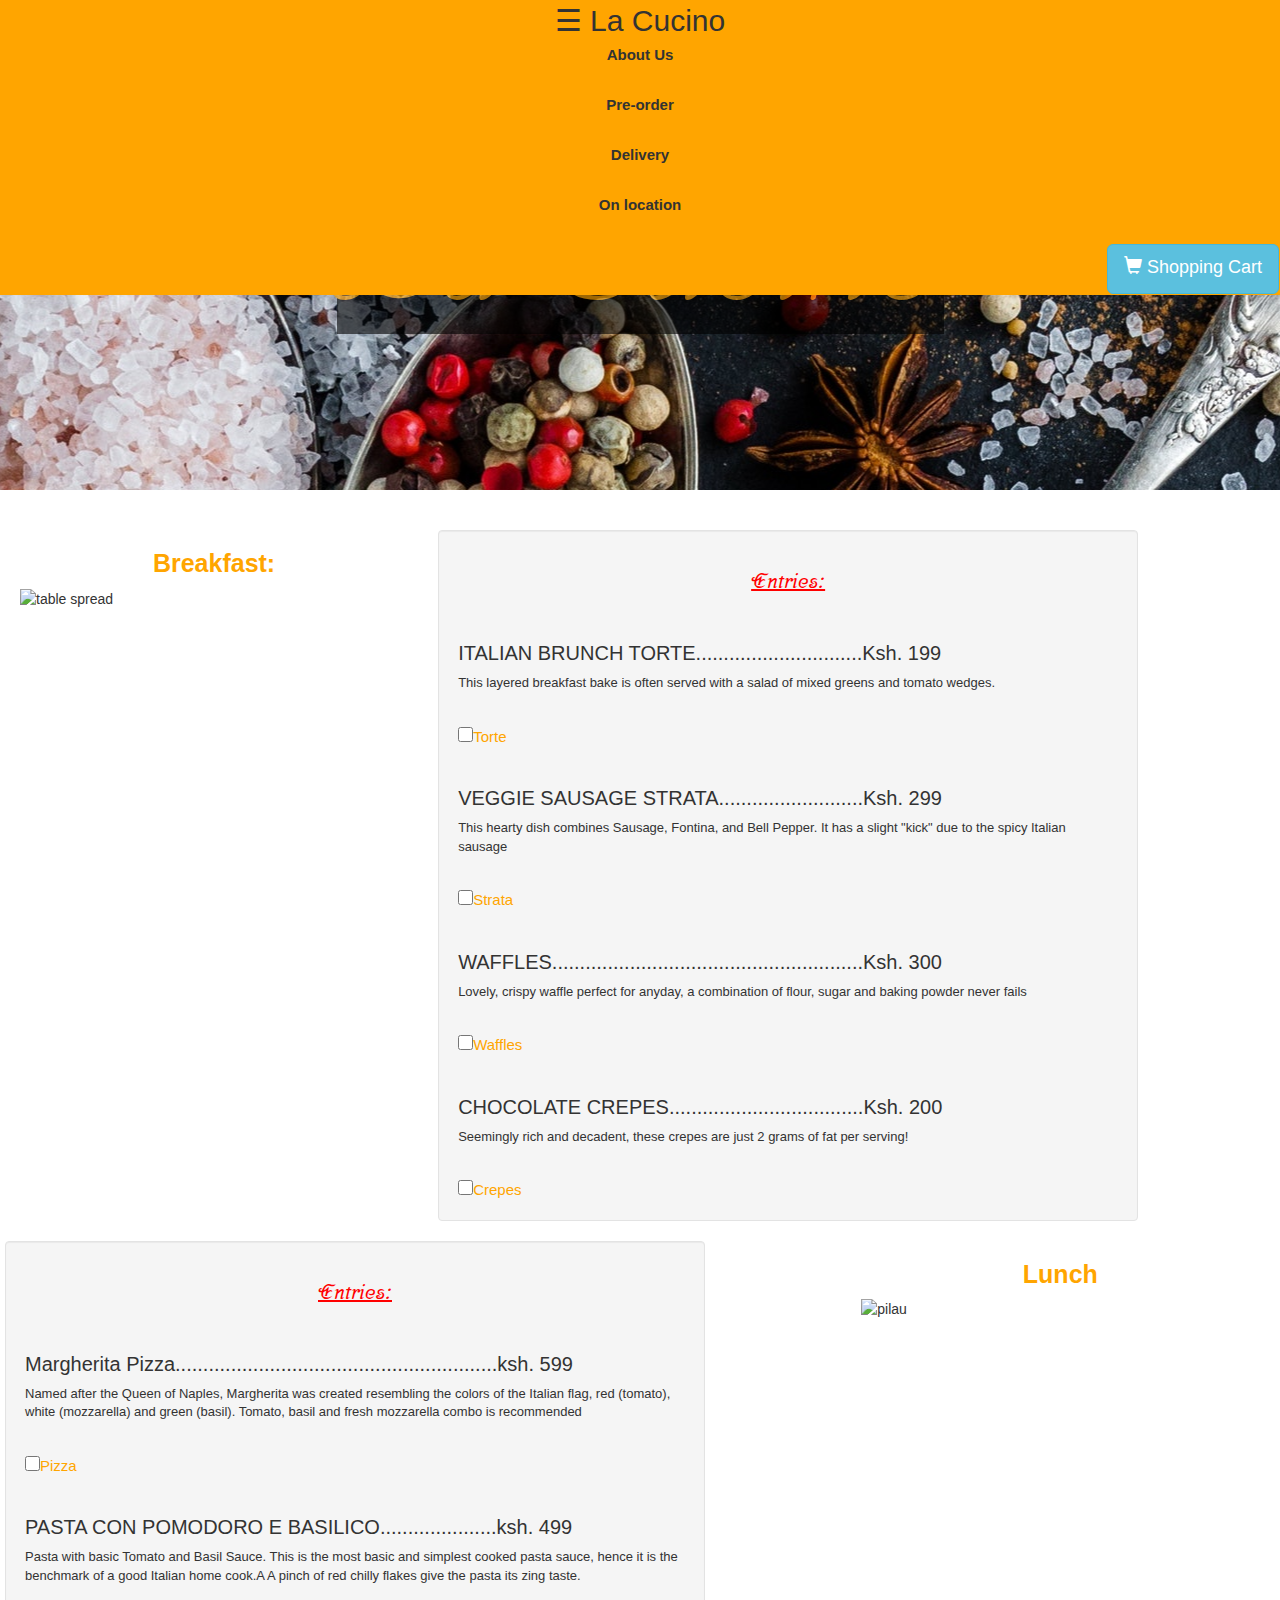
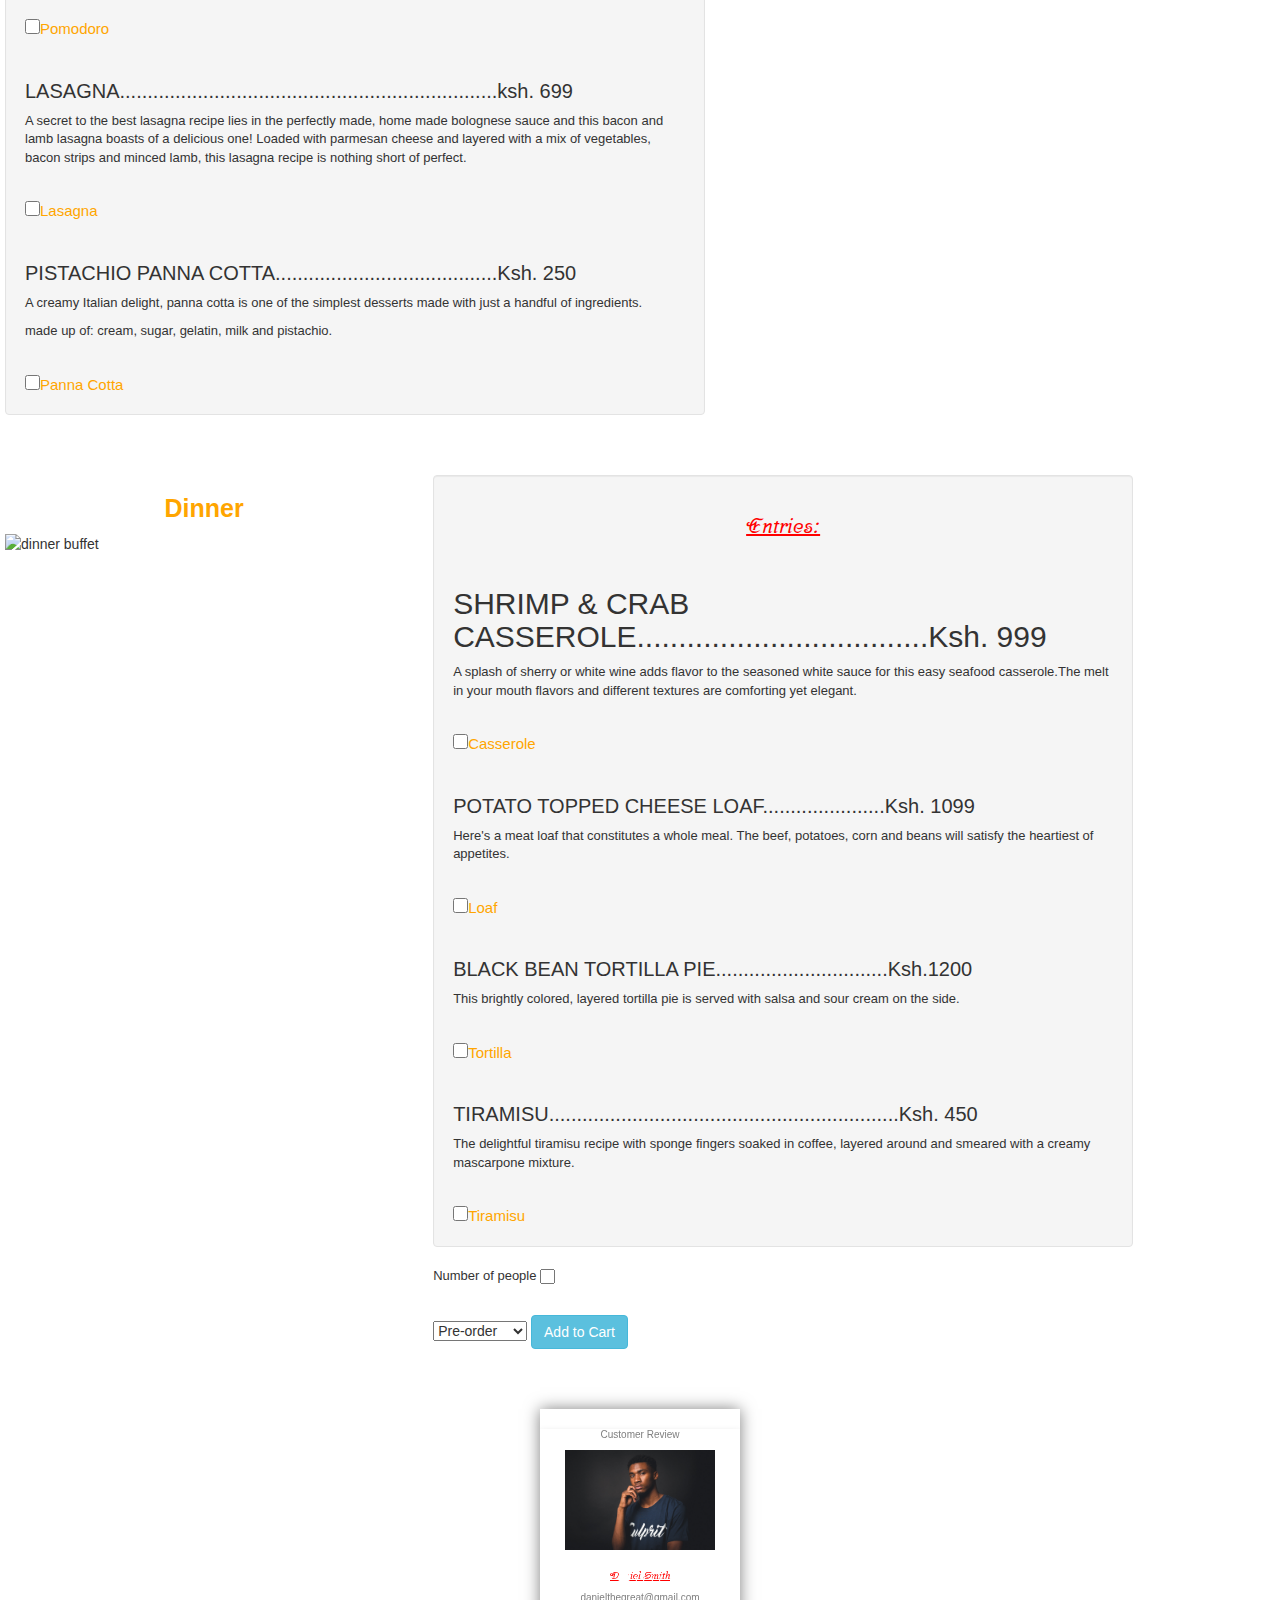
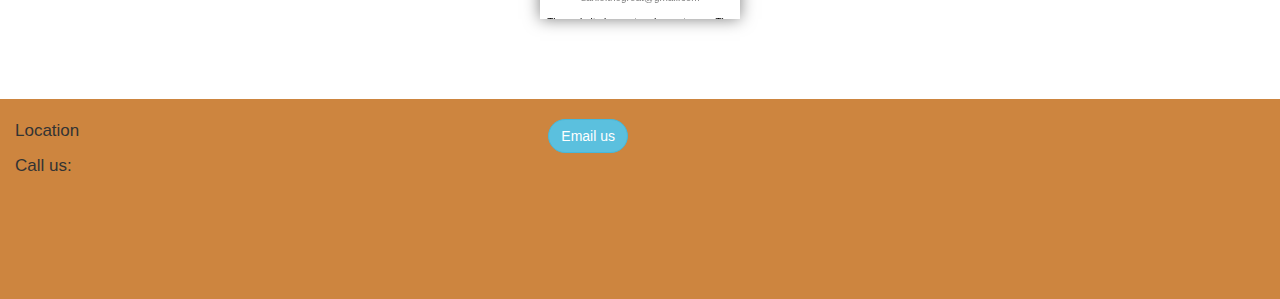
==== commit ff9c9a8f: "button removed" ====
--- a/index.html
+++ b/index.html
@@ -31,9 +31,9 @@
 			<p>On location</p>
 		</div>
 		<div id="shop" class="navbar">
-		<a href="#" class="btn btn-info btn-lg">
-           <span class="glyphicon glyphicon-shopping-cart"><p id="counter">1</p></span> Shopping Cart
-         </a>
+		<button class="btn btn-info btn-lg">
+           <span class="glyphicon glyphicon-shopping-cart"><p id="counter"></p><p id="price"></p></span> Shopping Cart
+         </button>
 			</div>
 	</div>
 </div>
@@ -45,9 +45,10 @@
 </div><br><br>
 <main>
 <div id="menu">
-<form id="food">
+<form id="food" action="mailto:dicksonparlma@gmail.com" method="post" enctype="text/plain">
 
 	<div class="row">
+
 		<div class="col-md-4">
 			<h1 id="morning">Breakfast:</h1>
 			<img alt="table spread" class="image-responsive" src="images/breakfast.jpeg">
@@ -60,7 +61,7 @@
 			<h2 class="name2">ITALIAN BRUNCH TORTE..............................Ksh. 199</h2>
 			<p>This layered breakfast bake is often served with a salad of mixed greens and tomato wedges.</p>
 			<br>
-			<input size=10px type="checkbox" name="Bf1" value="199"><span class="food">Torte</span></input>
+			<input size=10px oninput="event1" type="checkbox" name="Bf1" value="199"><span class="food">Torte</span></input>
 			<br>
 			<br>
 			<h2 class="name2">VEGGIE SAUSAGE STRATA..........................Ksh. 299</h2>
@@ -78,12 +79,11 @@
 			<h2 class="name2">CHOCOLATE CREPES...................................Ksh. 200</h2>
 			<p>Seemingly rich and decadent, these crepes are just 2 grams of fat per serving! </p>
 			<br>
-			<input type="checkbox" name="Bf3" value="200"><span class="food">Crepes</span></input>
-			<br>
-
-		</div>
-	</div>
-</div>
+			<input type="checkbox" name="Bf4" value="200"><span class="food">Crepes</span></input>
+			<br>
+
+		</div>
+	</div>
 	<br>
 
 	<div class="row">
@@ -94,27 +94,27 @@
 			<h2 class="name2">Margherita Pizza..........................................................ksh. 599</h2>
 			<p>Named after the Queen of Naples, Margherita was created resembling the colors of the Italian flag, red (tomato), white (mozzarella) and green (basil). Tomato, basil and fresh mozzarella combo is recommended</p>
 			<br>
-			<input type="checkbox" name="Bf1" value="599"><span class="food">Pizza</span></input>
+			<input type="checkbox" name="Bf5" value="599"><span class="food">Pizza</span></input>
 			<br>
 			<br>
 			<h2 class="name2">PASTA CON POMODORO E BASILICO.....................ksh. 499</h2>
 			<p>Pasta with basic Tomato and Basil Sauce. This is the most basic and simplest cooked pasta sauce, hence it is the benchmark of a good Italian home cook.A A pinch of red chilly flakes give the pasta its zing taste.</p>
 			<br>
-			<input type="checkbox" name="Bf2" value="499"><span class="food">Pomodoro</span></input>
+			<input type="checkbox" name="Bf6" value="499"><span class="food">Pomodoro</span></input>
 			<br>
 			<br>
 			<h2 class="name2">LASAGNA....................................................................ksh. 699</h2>
 			<p>A secret to the best lasagna recipe lies in the perfectly made, home made bolognese sauce and this bacon and lamb lasagna boasts of a delicious one!
 				Loaded with parmesan cheese and layered with a mix of vegetables, bacon strips and minced lamb, this lasagna recipe is nothing short of perfect.</p>
 			<br>
-			<input type="checkbox" name="Bf3" value="699"><span class="food">Lasagna</span></input>
+			<input type="checkbox" name="Bf7" value="699"><span class="food">Lasagna</span></input>
 			<br>
 			<br>
 			<h2 class="name2">PISTACHIO PANNA COTTA........................................Ksh. 250</h2>
 			<p>A creamy Italian delight, panna cotta is one of the simplest desserts made with just a handful of ingredients. </p>
 			<p>made up of: cream, sugar, gelatin, milk and pistachio.</p>
 			<br>
-			<input type="checkbox" name="Bf3" value="250"><span class="food">Panna Cotta</span></input>
+			<input type="checkbox" name="Bf8" value="250"><span class="food">Panna Cotta</span></input>
 			<br>
 
 		</div>
@@ -139,40 +139,40 @@
 				<h2>SHRIMP & CRAB CASSEROLE...................................Ksh. 999</h2>
 				<p>A splash of sherry or white wine adds flavor to the seasoned white sauce for this easy seafood casserole.The melt in your mouth flavors and different textures are comforting yet elegant.</p>
 				<br>
-				<input type="checkbox" name="Bf1" value="999"><span class="food">Casserole</span></input>
+				<input type="checkbox" name="Bf9" value="999"><span class="food">Casserole</span></input>
 				<br>
 				<br>
 				<h2 class="name2">POTATO TOPPED CHEESE LOAF......................Ksh. 1099</h2>
 				<p>Here's a meat loaf that constitutes a whole meal. The beef, potatoes, corn and beans will satisfy the heartiest of appetites.</p>
 				<br>
-				<input type="checkbox" name="Bf2" value="1099"><span class="food">Loaf</span></input>
+				<input type="checkbox" class="one" name="Bf10" value="1099"><span class="food">Loaf</span></input>
 				<br>
 				<br>
 				<h2 class="name2">BLACK BEAN TORTILLA PIE...............................Ksh.1200</h2>
 				<p>This brightly colored, layered tortilla pie is served with salsa and sour cream on the side.</p>
 				<br>
-				<input type="checkbox" name="Bf3" value="1200"><span class="food">Tortilla</span></input>
+				<input type="checkbox" name="Bf11" value="1200"><span class="food">Tortilla</span></input>
 				<br>
 				<br>
 				<h2 class="name2">TIRAMISU...............................................................Ksh. 450</h2>
 				<p>The delightful tiramisu recipe with sponge fingers soaked in coffee, layered around and smeared with a creamy mascarpone mixture. </p>
 				<br>
-				<input type="checkbox" name="Bf3" value="450"><span class="food">Tiramisu</span></input>
-				<br>
-
-			</div>
-			<div>
-			<input class="btn btn-info" type="submit" value="add to cart">
-			</div>
+				<input type="checkbox" name="Bf12" value="450"><span class="food">Tiramisu</span></input>
+				<br>
+			</div>
+			<p>Number of people <input type="number" id="people" required placeholder="Number"></p><br>
+			<select id="delivery" name="">
+				<option value="Pre-order">Pre-order</option>
+				<option value="Delivery">delivery</option>
+				<option value="On-location">On-location</option>
+			</select>
+			<button type="submit" class="btn btn-info">Add to Cart</button>
+			
 		</div>
 	</div>
 	</form>
 	</div>
-
-
-	</form>
-
-
+</main>
 <div class="container">
 <section class="awSlider">
 	<div class="carousel slide" data-ride="carousel">
@@ -184,87 +184,55 @@
 		</ol>
 
 		<!-- Wrapper for slides -->
-		<div id="rev" class="container">
-<section class="awSlider">
-	<div class="carousel slide" data-ride="carousel">
-		<!-- Wrapper for slides -->
 		<div class="carousel-inner" role="listbox">
 			<div class="item active">
 				<div class="card">
-					<blockquote class="blockquote">
+					<h2 class="title">Customer Review</h2>
+					<img src="images/cust3.jpg" alt="John" class="pic">
+					<h1 class="name">Daniel Smith</h1>
+					<p class="title">danielthegreat@gmail.com</p>
 					<p class="review">The website is great and easy to use. The customer service is great and meals are delivered on time</p>
-					<footer class="review-footer"><h1 class="name">Daniel Smith</h1>
-					</footer>
-				</blockquote>
 				</div>
 			</div>
 			<div class="item">
 				<div class="card">
-					<blockquote class="blockquote">
-          <p class="review">I love the fact that they have flexible operating hours. I can book a restuarant and go there to find my food waiting for me!</p>
-					<footer class="review-footer"><h1 class="name">Leila Tutu</h1>
-					</footer>
-					</blockquote>
+					<h2 class="title">Customer Review</h2>
+					<img src="images/cust7.jpg" alt="John" class="pic">
+					<h1 class="name">Leila Tutu</h1>
+					<p class="title">leilatutu@gmail.com</p>
+					<p class="review">I love the fact that they have flexible operating hours. I can book a restuarant and go there to find my food waiting for me!</p>
 				</div>
 			</div>
 			<div class="item">
 				<div class="card">
-					<blockquote class="blockquote">
+					<h2 class="title">Customer Review</h2>
+					<img src="images/cust5.jpg" alt="John" class="pic">
+					<h1 class="name">Amwoma</h1>
+					<p class="title">amwoma@gmail.com</p>
 					<p class="review">The website is amazing. The food is fingerlicking and talk about the service! Splendid</p>
-   				<footer class="review-footer">
-					<h1 class="name">Amwoma</h1>
-				</footer>
-				</blockquote>
 				</div>
 			</div>
 		</div>
-	</div>
+
+		<!-- Controls -->
+
 	</div>
 </section>
 </div>
 <br>
 <div id="footer">
-	<div class="row">
-	<div class="col-sm-6">
-		<br>
-		<ul>
-			<h4 class="same">Contact us:</h4><br>
-			<li class="staff">Maria(Manager):123456789</li><br>
-			<li class="staff">Pedro(Master chef): 098765312</li><br>
-			<li class="staff">Kariuki(Chef): 345672894</li><br>
-			<li class="staff">Okemwa(Accounts Dept): 467345678</li><br>
-		</ul>
-	</div>
-	<div class="col-sm-6">
-		<br>
-		<ul>
-			<h4 class="same">Follow us:</h4><br>
-			<li><img src="https://cdn4.iconfinder.com/data/icons/social-media-icons-the-circle-set/48/facebook_circle-512.png" alt="" class="icon"><span class="staff">La Cucina </span>
-			<li><img src="https://cdn2.iconfinder.com/data/icons/minimalism/512/twitter.png" alt="" class="icon"><span class="staff">La Cucina </span></li>
-			<li><img src="https://cdn3.iconfinder.com/data/icons/social-media-logos-flat-colorful/2048/5337_-_Snapchat-512.png" alt="" class="icon"><span class="staff">La Cucina </span></li>
-	</div>
-</div>
-
-<div class="row">
-
-<div class="col-sm-6"><br>
-	<p class="details"><img src="https://cdn4.iconfinder.com/data/icons/solid-webi-con-two-color/128/Tracking_Map_Location-512.png" alt="" class="icon">Location</p>
-	<br>
-	<div class="mapouter"><div class="gmap_canvas"><iframe width="75" height="75" id="gmap_canvas" src="https://maps.google.com/maps?q=prestige%20plaza&t=&z=17&ie=UTF8&iwloc=&output=embed" frameborder="0" scrolling="no" marginheight="0" marginwidth="0"></iframe><a href="https://www.pureblack.de/webdesign-regensburg/">webdesigner regensburg</a></div><style>.mapouter{text-align:right;height:75px;width:75px;}.gmap_canvas {overflow:hidden;background:none!important;height:75px;width:75px;}</style>
-</div>
-</div>
-
-<div class="col-sm-6">
-	<form>
-		<a href="mailto:dicksonparlma@gmail.com ?subject=Contact La Cucino"><button type="submit" name="button" id="emm" class="btn btn-info">Email us</button></a>
-</form>
-</div>
-
-</div>
+	<div class="col-sm-5"><br>
+		<p class="details"><img src="https://cdn4.iconfinder.com/data/icons/solid-webi-con-two-color/128/Tracking_Map_Location-512.png" alt="" class="icon">Location</p>
+		<p class="details"><img src="http://icons.iconarchive.com/icons/martz90/circle/256/phone-icon.png" class="icon" alt="">Call us:</p>
+	</div><br>
+	<div class="col-sm-7">
+		<form>
+			<a href="mailto:dicksonparlma@gmail.com ?subject=Contact La Cucino&body=Thank you for trying to reach us Write your Query after this text"<button type="submit" name="button" id="emm" class="btn btn-info">Email us</button></a>
+	</form>
+	</div>
 </div>
 
   <script src="https://code.jquery.com/jquery-3.3.1.js" integrity="sha256-2Kok7MbOyxpgUVvAk/HJ2jigOSYS2auK4Pfzbm7uH60=" crossorigin="anonymous"></script>
   <script src="js/scripts.js"></script>
-
 </body>
 </html>
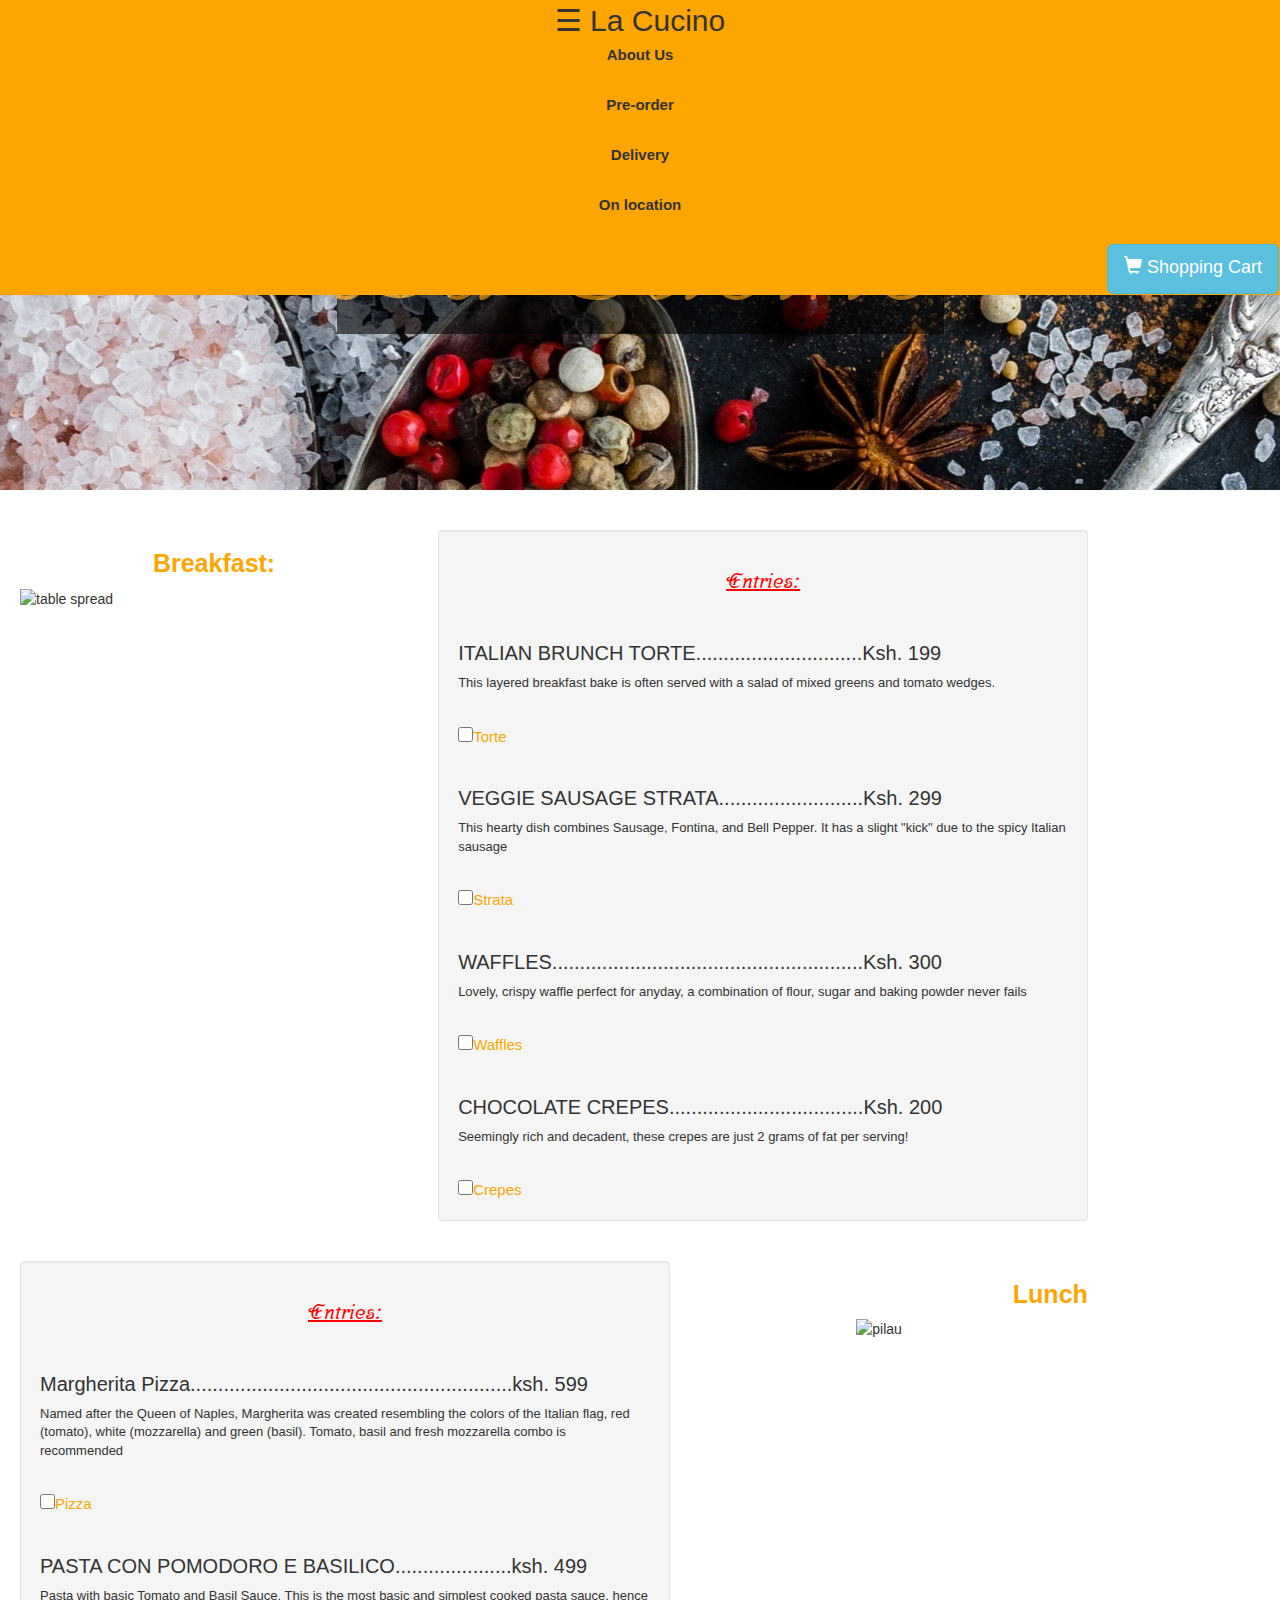
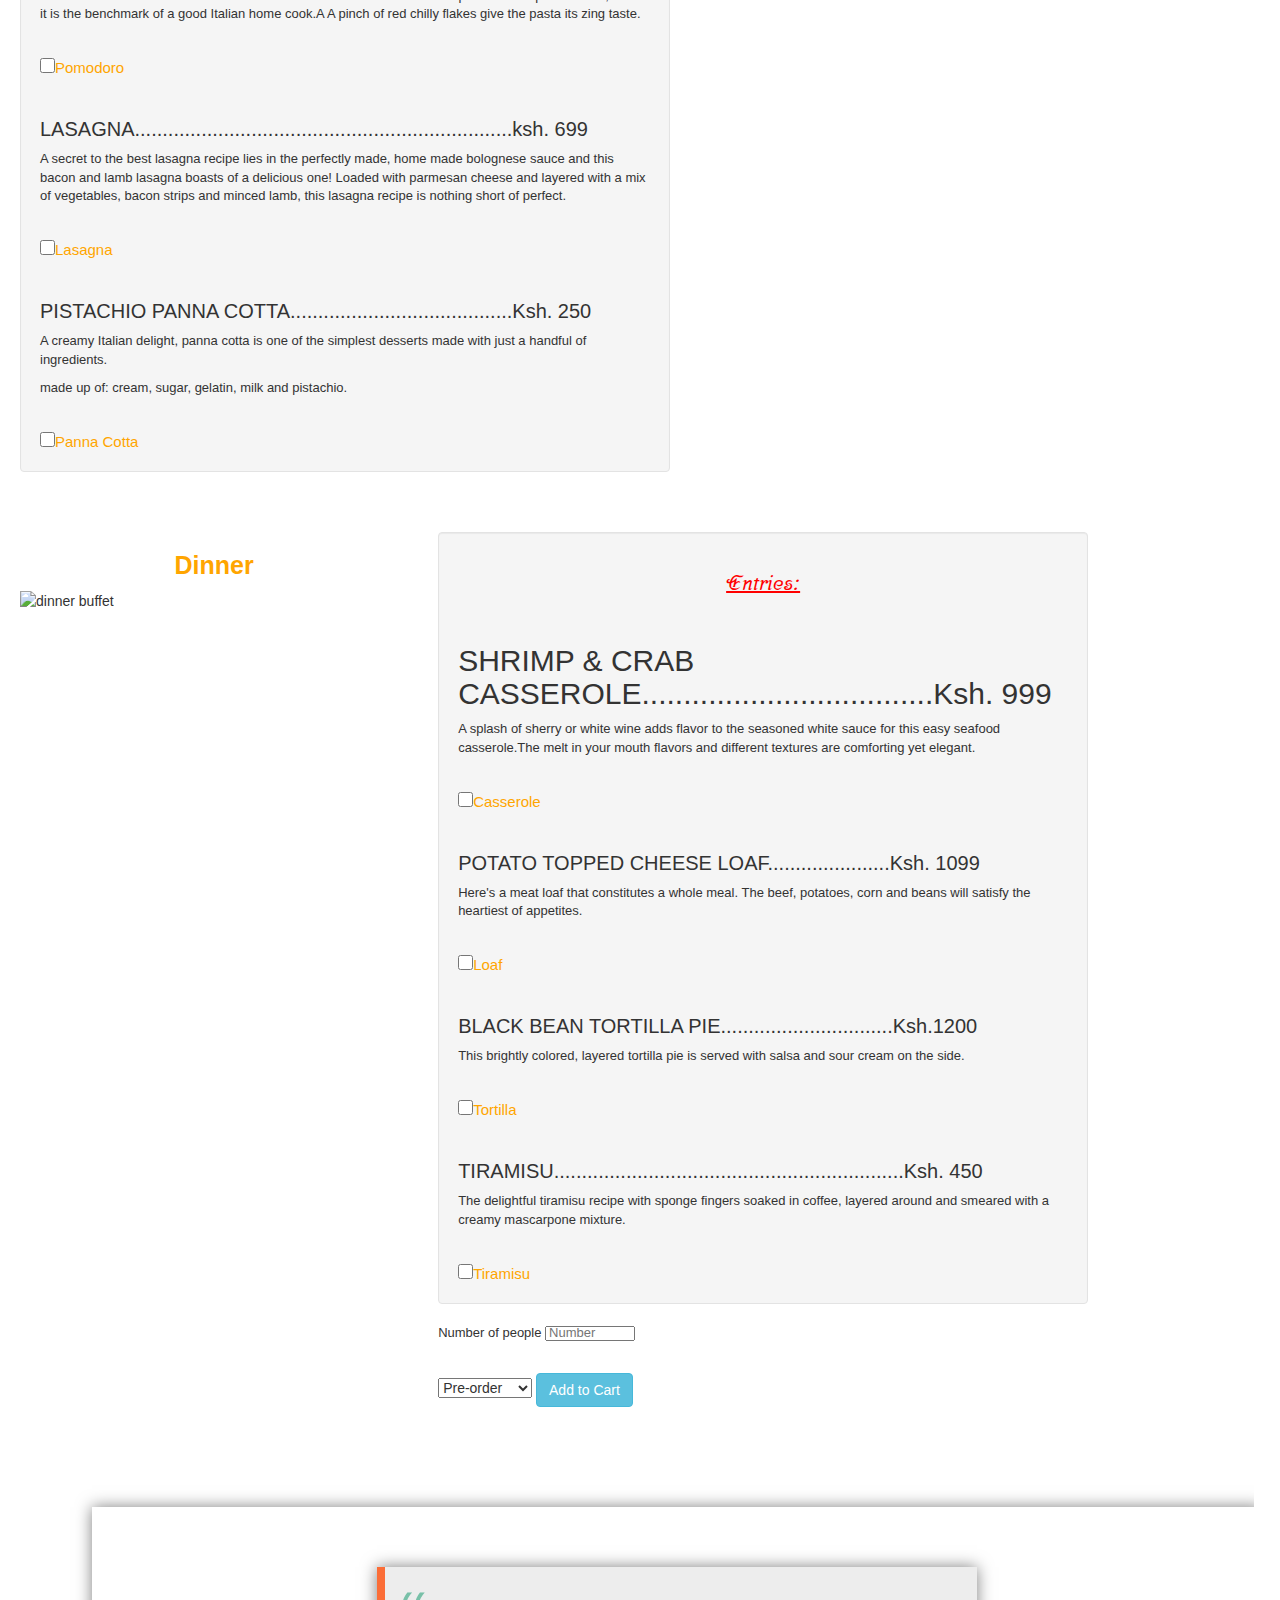
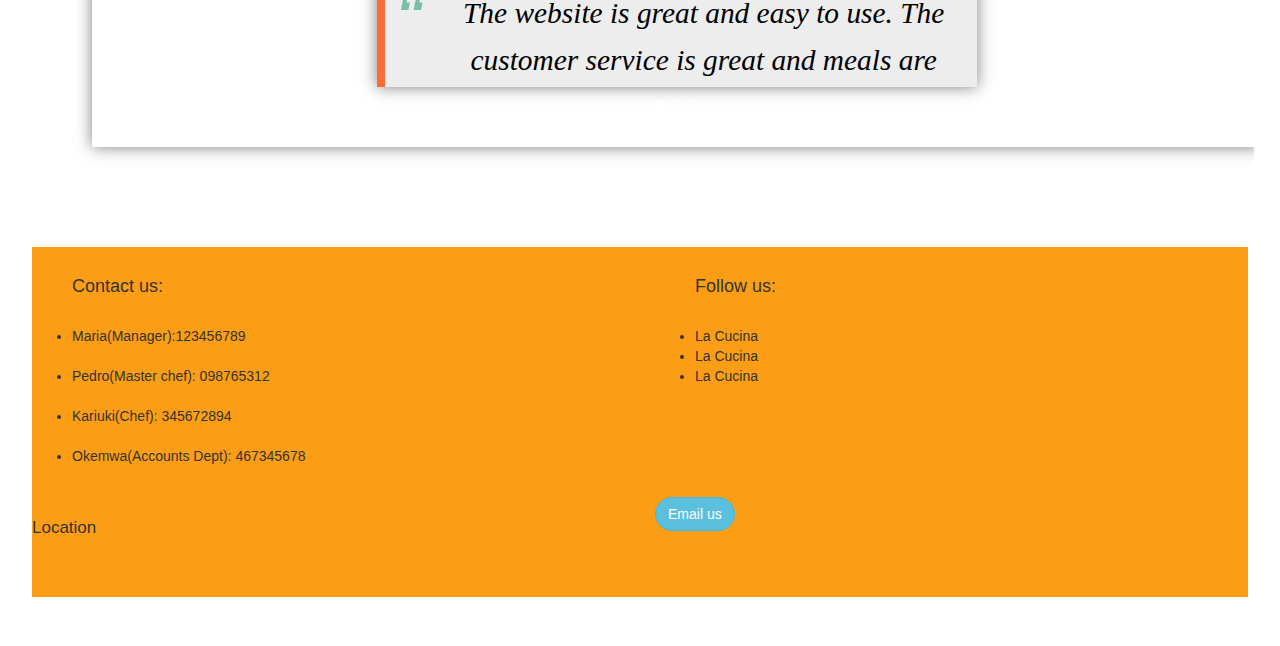
==== commit 5a9f0200: "add changes" ====
--- a/index.html
+++ b/index.html
@@ -48,7 +48,6 @@
 <form id="food" action="mailto:dicksonparlma@gmail.com" method="post" enctype="text/plain">
 
 	<div class="row">
-
 		<div class="col-md-4">
 			<h1 id="morning">Breakfast:</h1>
 			<img alt="table spread" class="image-responsive" src="images/breakfast.jpeg">
@@ -61,29 +60,30 @@
 			<h2 class="name2">ITALIAN BRUNCH TORTE..............................Ksh. 199</h2>
 			<p>This layered breakfast bake is often served with a salad of mixed greens and tomato wedges.</p>
 			<br>
-			<input size=10px oninput="event1" type="checkbox" name="Bf1" value="199"><span class="food">Torte</span></input>
+			<input size=10px oninput="event1" type="checkbox" name="torte" value="199"><span class="food">Torte</span></input>
 			<br>
 			<br>
 			<h2 class="name2">VEGGIE SAUSAGE STRATA..........................Ksh. 299</h2>
 			<p>This hearty dish combines Sausage, Fontina, and Bell Pepper. It has a slight "kick" due to the spicy Italian sausage</p>
 			<br>
-			<input type="checkbox" name="Bf2" value="299"><span class="food">Strata</span></input>
+			<input type="checkbox" name="strata" value="299"><span class="food">Strata</span></input>
 			<br>
 			<br>
 			<h2 class="name2">WAFFLES........................................................Ksh. 300</h2>
 			<p>Lovely, crispy waffle perfect for anyday, a combination of flour, sugar and baking powder never fails</p>
 			<br>
-			<input type="checkbox" name="Bf3" value="300"><span class="food">Waffles</span></input>
+			<input type="checkbox" name="waffles" value="300"><span class="food">Waffles</span></input>
 			<br>
 			<br>
 			<h2 class="name2">CHOCOLATE CREPES...................................Ksh. 200</h2>
 			<p>Seemingly rich and decadent, these crepes are just 2 grams of fat per serving! </p>
 			<br>
-			<input type="checkbox" name="Bf4" value="200"><span class="food">Crepes</span></input>
-			<br>
-
-		</div>
-	</div>
+			<input type="checkbox" name="crepes" value="200"><span class="food">Crepes</span></input>
+			<br>
+
+		</div>
+	</div>
+</div>
 	<br>
 
 	<div class="row">
@@ -94,34 +94,34 @@
 			<h2 class="name2">Margherita Pizza..........................................................ksh. 599</h2>
 			<p>Named after the Queen of Naples, Margherita was created resembling the colors of the Italian flag, red (tomato), white (mozzarella) and green (basil). Tomato, basil and fresh mozzarella combo is recommended</p>
 			<br>
-			<input type="checkbox" name="Bf5" value="599"><span class="food">Pizza</span></input>
+			<input type="checkbox" name="pizza" value="599"><span class="food">Pizza</span></input>
 			<br>
 			<br>
 			<h2 class="name2">PASTA CON POMODORO E BASILICO.....................ksh. 499</h2>
 			<p>Pasta with basic Tomato and Basil Sauce. This is the most basic and simplest cooked pasta sauce, hence it is the benchmark of a good Italian home cook.A A pinch of red chilly flakes give the pasta its zing taste.</p>
 			<br>
-			<input type="checkbox" name="Bf6" value="499"><span class="food">Pomodoro</span></input>
+			<input type="checkbox" name="pomodoro" value="499"><span class="food">Pomodoro</span></input>
 			<br>
 			<br>
 			<h2 class="name2">LASAGNA....................................................................ksh. 699</h2>
 			<p>A secret to the best lasagna recipe lies in the perfectly made, home made bolognese sauce and this bacon and lamb lasagna boasts of a delicious one!
 				Loaded with parmesan cheese and layered with a mix of vegetables, bacon strips and minced lamb, this lasagna recipe is nothing short of perfect.</p>
 			<br>
-			<input type="checkbox" name="Bf7" value="699"><span class="food">Lasagna</span></input>
+			<input type="checkbox" name="lasagna" value="699"><span class="food">Lasagna</span></input>
 			<br>
 			<br>
 			<h2 class="name2">PISTACHIO PANNA COTTA........................................Ksh. 250</h2>
 			<p>A creamy Italian delight, panna cotta is one of the simplest desserts made with just a handful of ingredients. </p>
 			<p>made up of: cream, sugar, gelatin, milk and pistachio.</p>
 			<br>
-			<input type="checkbox" name="Bf8" value="250"><span class="food">Panna Cotta</span></input>
+			<input type="checkbox" name="cotta" value="250"><span class="food">Panna Cotta</span></input>
 			<br>
 
 		</div>
 	</div>
 		<div class="col-md-4">
 			<h1 id="noon">Lunch</h1>
-			<img alt="pilau" class="image-responsive" src="images/rice-chicken.jpeg">
+			<img alt="pilau" class="image-responsive" src="images/pexels-photo-541216.jpeg">
 		</div>
 
 	</div>
@@ -139,25 +139,25 @@
 				<h2>SHRIMP & CRAB CASSEROLE...................................Ksh. 999</h2>
 				<p>A splash of sherry or white wine adds flavor to the seasoned white sauce for this easy seafood casserole.The melt in your mouth flavors and different textures are comforting yet elegant.</p>
 				<br>
-				<input type="checkbox" name="Bf9" value="999"><span class="food">Casserole</span></input>
+				<input type="checkbox" name="casserole" value="999"><span class="food">Casserole</span></input>
 				<br>
 				<br>
 				<h2 class="name2">POTATO TOPPED CHEESE LOAF......................Ksh. 1099</h2>
 				<p>Here's a meat loaf that constitutes a whole meal. The beef, potatoes, corn and beans will satisfy the heartiest of appetites.</p>
 				<br>
-				<input type="checkbox" class="one" name="Bf10" value="1099"><span class="food">Loaf</span></input>
+				<input type="checkbox" name="loaf" value="1099"><span class="food">Loaf</span></input>
 				<br>
 				<br>
 				<h2 class="name2">BLACK BEAN TORTILLA PIE...............................Ksh.1200</h2>
 				<p>This brightly colored, layered tortilla pie is served with salsa and sour cream on the side.</p>
 				<br>
-				<input type="checkbox" name="Bf11" value="1200"><span class="food">Tortilla</span></input>
+				<input type="checkbox" name="tortilla" value="1200"><span class="food">Tortilla</span></input>
 				<br>
 				<br>
 				<h2 class="name2">TIRAMISU...............................................................Ksh. 450</h2>
 				<p>The delightful tiramisu recipe with sponge fingers soaked in coffee, layered around and smeared with a creamy mascarpone mixture. </p>
 				<br>
-				<input type="checkbox" name="Bf12" value="450"><span class="food">Tiramisu</span></input>
+				<input type="checkbox" name="tiramisu" value="450"><span class="food">Tiramisu</span></input>
 				<br>
 			</div>
 			<p>Number of people <input type="number" id="people" required placeholder="Number"></p><br>
@@ -167,12 +167,15 @@
 				<option value="On-location">On-location</option>
 			</select>
 			<button type="submit" class="btn btn-info">Add to Cart</button>
-			
+
 		</div>
 	</div>
 	</form>
 	</div>
-</main>
+	</form>
+
+<br>
+<br>
 <div class="container">
 <section class="awSlider">
 	<div class="carousel slide" data-ride="carousel">
@@ -184,55 +187,90 @@
 		</ol>
 
 		<!-- Wrapper for slides -->
+		<div id="rev" class="container">
+<section class="awSlider">
+	<div class="carousel slide" data-ride="carousel">
+		<!-- Wrapper for slides -->
 		<div class="carousel-inner" role="listbox">
 			<div class="item active">
 				<div class="card">
-					<h2 class="title">Customer Review</h2>
-					<img src="images/cust3.jpg" alt="John" class="pic">
-					<h1 class="name">Daniel Smith</h1>
-					<p class="title">danielthegreat@gmail.com</p>
+					<blockquote class="blockquote">
 					<p class="review">The website is great and easy to use. The customer service is great and meals are delivered on time</p>
+					<footer class="review-footer"><h1 class="name">Daniel Smith</h1>
+					</footer>
+				</blockquote>
 				</div>
 			</div>
 			<div class="item">
 				<div class="card">
-					<h2 class="title">Customer Review</h2>
-					<img src="images/cust7.jpg" alt="John" class="pic">
-					<h1 class="name">Leila Tutu</h1>
-					<p class="title">leilatutu@gmail.com</p>
-					<p class="review">I love the fact that they have flexible operating hours. I can book a restuarant and go there to find my food waiting for me!</p>
+					<blockquote class="blockquote">
+          <p class="review">I love the fact that they have flexible operating hours. I can book a restuarant and go there to find my food waiting for me!</p>
+					<footer class="review-footer"><h1 class="name">Leila Tutu</h1>
+					</footer>
+					</blockquote>
 				</div>
 			</div>
 			<div class="item">
 				<div class="card">
-					<h2 class="title">Customer Review</h2>
-					<img src="images/cust5.jpg" alt="John" class="pic">
+					<blockquote class="blockquote">
+					<p class="review">The website is amazing. The food is fingerlicking and talk about the service! Splendid</p>
+   				<footer class="review-footer">
 					<h1 class="name">Amwoma</h1>
-					<p class="title">amwoma@gmail.com</p>
-					<p class="review">The website is amazing. The food is fingerlicking and talk about the service! Splendid</p>
+				</footer>
+				</blockquote>
 				</div>
 			</div>
 		</div>
-
-		<!-- Controls -->
-
+	</div>
 	</div>
 </section>
 </div>
 <br>
+<br>
+</main>
 <div id="footer">
-	<div class="col-sm-5"><br>
-		<p class="details"><img src="https://cdn4.iconfinder.com/data/icons/solid-webi-con-two-color/128/Tracking_Map_Location-512.png" alt="" class="icon">Location</p>
-		<p class="details"><img src="http://icons.iconarchive.com/icons/martz90/circle/256/phone-icon.png" class="icon" alt="">Call us:</p>
-	</div><br>
-	<div class="col-sm-7">
-		<form>
-			<a href="mailto:dicksonparlma@gmail.com ?subject=Contact La Cucino&body=Thank you for trying to reach us Write your Query after this text"<button type="submit" name="button" id="emm" class="btn btn-info">Email us</button></a>
-	</form>
-	</div>
+	<div class="row">
+	<div class="col-sm-6">
+		<br>
+		<ul>
+			<h4 class="same">Contact us:</h4><br>
+			<li class="staff">Maria(Manager):123456789</li><br>
+			<li class="staff">Pedro(Master chef): 098765312</li><br>
+			<li class="staff">Kariuki(Chef): 345672894</li><br>
+			<li class="staff">Okemwa(Accounts Dept): 467345678</li><br>
+		</ul>
+	</div>
+	<div class="col-sm-6">
+		<br>
+		<ul>
+			<h4 class="same">Follow us:</h4><br>
+			<li><img src="https://cdn4.iconfinder.com/data/icons/social-media-icons-the-circle-set/48/facebook_circle-512.png" alt="" class="icon"><span class="staff">La Cucina </span>
+			<li><img src="https://cdn2.iconfinder.com/data/icons/minimalism/512/twitter.png" alt="" class="icon"><span class="staff">La Cucina </span></li>
+			<li><img src="https://cdn3.iconfinder.com/data/icons/social-media-logos-flat-colorful/2048/5337_-_Snapchat-512.png" alt="" class="icon"><span class="staff">La Cucina </span></li>
+
+	</div>
+</div>
+
+<div class="row">
+
+<div class="col-sm-6"><br>
+	<p class="details"><img src="https://cdn4.iconfinder.com/data/icons/solid-webi-con-two-color/128/Tracking_Map_Location-512.png" alt="" class="icon">Location</p>
+	<br>
+	<div class="mapouter"><div class="gmap_canvas"><iframe width="75" height="75" id="gmap_canvas" src="https://maps.google.com/maps?q=prestige%20plaza&t=&z=17&ie=UTF8&iwloc=&output=embed" frameborder="0" scrolling="no" marginheight="0" marginwidth="0"></iframe><a href="https://www.pureblack.de/webdesign-regensburg/">webdesigner regensburg</a></div><style>.mapouter{text-align:right;height:75px;width:75px;}.gmap_canvas {overflow:hidden;background:none!important;height:75px;width:75px;}</style>
+</div>
+</div>
+
+<div class="col-sm-6">
+	<form>
+		<a href="mailto:dicksonparlma@gmail.com ?subject=Contact La Cucino"><button type="submit" name="button" id="emm" class="btn btn-info">Email us</button></a>
+</form>
+</div>
+
+</div>
 </div>
 
   <script src="https://code.jquery.com/jquery-3.3.1.js" integrity="sha256-2Kok7MbOyxpgUVvAk/HJ2jigOSYS2auK4Pfzbm7uH60=" crossorigin="anonymous"></script>
   <script src="js/scripts.js"></script>
+
 </body>
 </html>
--- a/css/style.css
+++ b/css/style.css
@@ -67,10 +67,12 @@
   display: none;
 }
 #footer{
-  background-color: #CD853F;
-  #A0522D;
+  background-color: #FC9E15;
   #8B4513;
-  height: 200px;
+  height: 350px;
+  width: 95%;
+  padding:inherit;
+  margin: auto;
 }
 #top{
   z-index: 2;
@@ -80,6 +82,9 @@
 #categories{
   height: 300px;
   margin-bottom: 100px;
+}
+#people{
+  width: 90px;
 }
 #logo>span{
   background-color: black;
@@ -189,8 +194,8 @@
 .card {
     box-shadow: 0 4px 8px 0 rgba(0, 0, 0, 0.2);
     margin: auto;
-    max-width: 200px;
-    max-height: 200px;
+    max-width:100%;
+    max-height:100%;
     text-align: center;
     font-family: arial;
   }
@@ -244,27 +249,30 @@
   }
 
   .title {
+    font-family: 'Srisakdi', cursive;
     color: grey;
     font-size: 2em;
   }
   .review{
     text-decoration: none;
+    font-size: 1.5em;
+    color: black;
+  }
+  .name{
     font-size: 2em;
-    color: black;
-  }
-  .name{
-    font-size: 3em;
     text-align: center;
+    font-family: 'Srisakdi', cursive;
 
   }
   .title{
-  font-size: 3em;
+  font-size: 2em;
   text-align: center;
+  font-family: 'Srisakdi', cursive;
   }
 
   .item,.carousel-inner{
-    width: 100%;
-    height: 210px;
+    width: 600px;
+    height: 120px;
   }
   section.awSlider .carousel{
   display:table;
@@ -313,16 +321,46 @@
   transform: scale(1.1);
   opacity:.5;
 }
-.pic{
-  width:auto;
-  height: 300px;;
+blockquote{
+  font-size: 1.4em;
+  width:100%;
+  font-family:Open Sans;
+  font-style:italic;
+  color: #555555;
+  padding:1.2em 30px 1.2em 75px;
+  border-left:8px solid #FB6D37 ;
+  line-height:1.6;
+  position: relative;
+  background:#EDEDED;
+}
+
+blockquote::before{
+  font-family:Arial;
+  content: "\201C";
+  color:#78C0A8;
+  font-size:4em;
+  position: absolute;
+  left: 10px;
+  top:-10px;
+}
+
+blockquote::after{
+  content: '';
+}
+
+.review-footer{
+  display:block;
+  color: #FB6D37;
+  font-style: normal;
+  font-weight: bold;
+  margin-top:0.5em;
 }
 .image-responsive{
   width: 480px;
   height: 450px;
   max-height: 500px;
   background-attachment: fixed;
- z-index: 1;
+
 }
 .name{
   text-align: center;
@@ -338,14 +376,13 @@
   font-weight: 400;
 }
 p{
-  text-decoration:
-  font-family: 'Roboto', sans-serif italics;
+  font-family: 'Roboto', sans-serif,;
   font-size: 13px;
   font-weight: 400;
 }
 .well{
-  z-index: 2;
-  width: 700px;
+
+  width: 650px;
 }
 input{
   width: 15px;
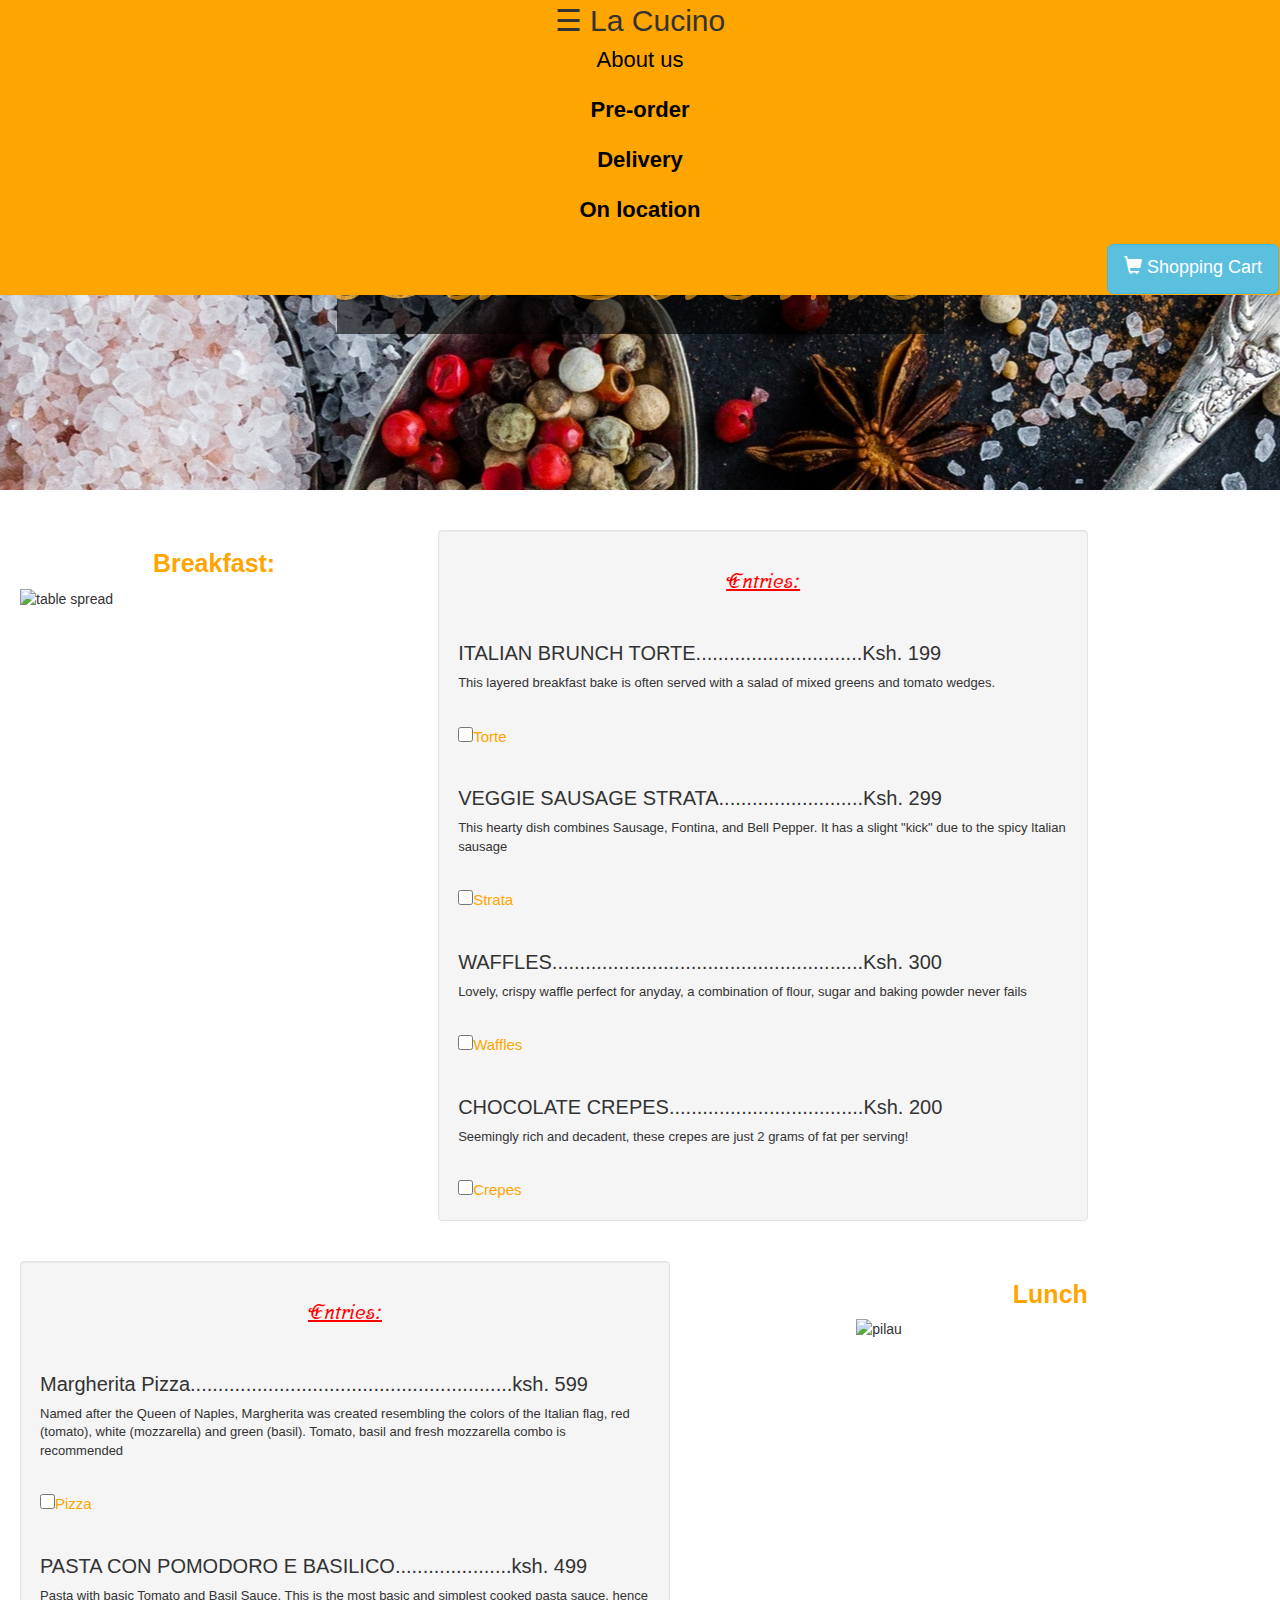
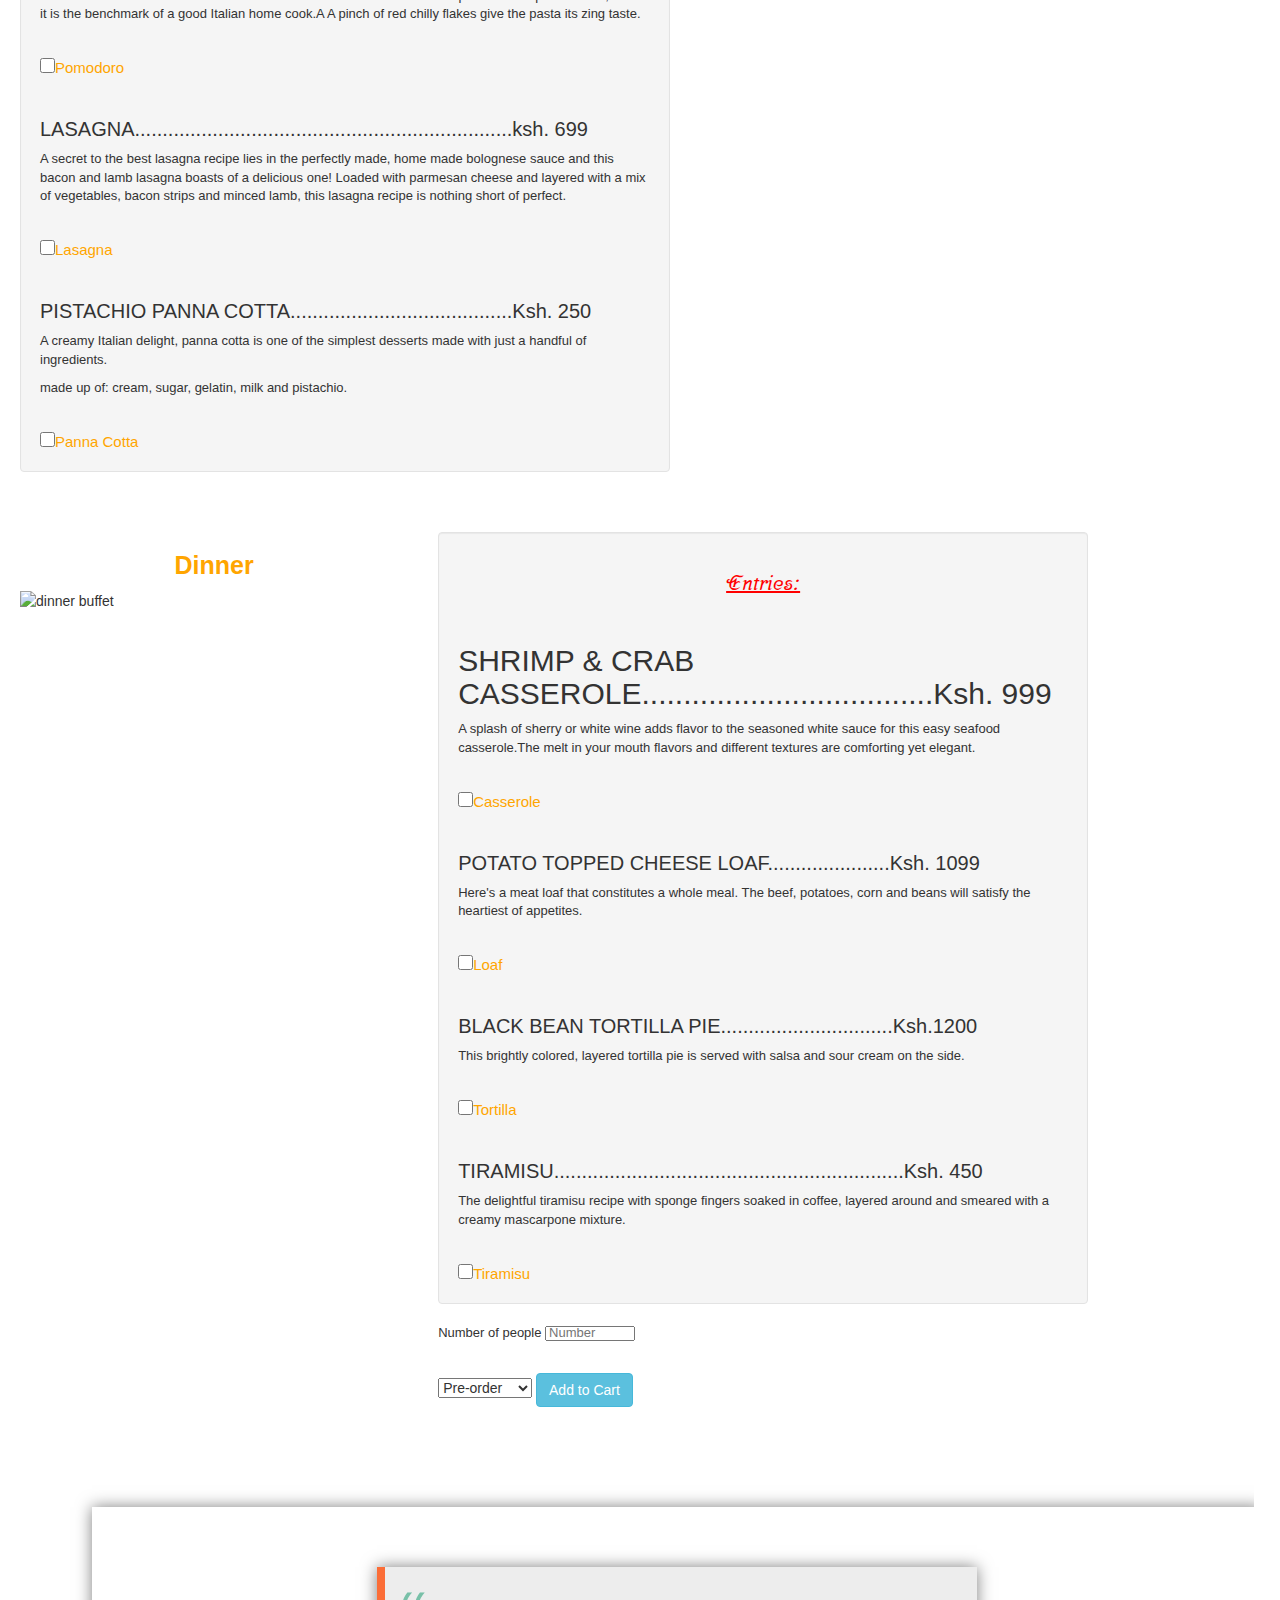
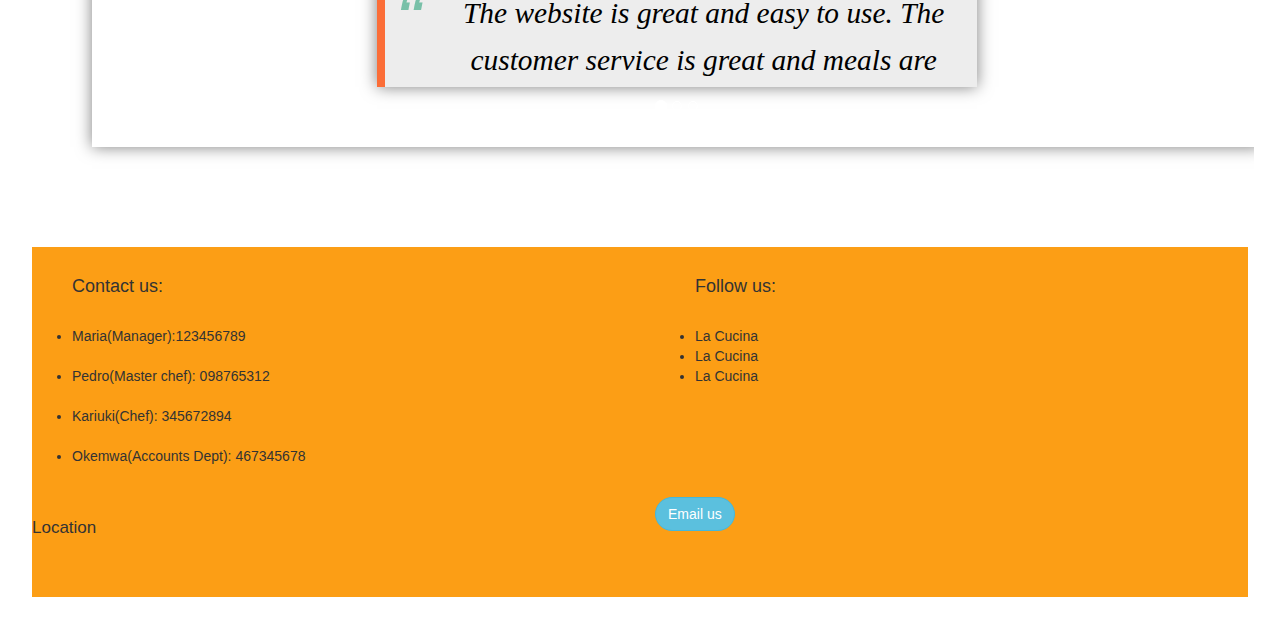
==== commit 7ebe86cd: "add a scrollspy for the pre-order, delivery and on location" ====
--- a/index.html
+++ b/index.html
@@ -13,22 +13,22 @@
     <link href="css/bootstrap.css" rel="stylesheet" type="text/css">
     <link href="css/style.css" rel="stylesheet" type="text/css">
 </head>
-<body>
+<body data-spy="scroll" data-target="#myScrollspy" data-offset="20">
 	<center>
 <div id="top">
 	<div class="nav">
 			<span id="display">☰ La Cucino </span>
 		<div class="navbar">
-			<p>About Us</p>
-		</div>
-		<div class="navbar">
-			<p>Pre-order</p>
-		</div>
-		<div class="navbar">
-			<p>Delivery</p>
-		</div>
-		<div class="navbar">
-			<p>On location</p>
+		<a href="about.html" class="rules">About us</a>
+		</div>
+		<div class="navbar">
+			<p><a href="#delivery">Pre-order</a></p>
+		</div>
+		<div class="navbar">
+			<p><a href="#delivery">Delivery</a></p>
+		</div>
+		<div class="navbar">
+			<p><a href="#delivery">On location</a></p>
 		</div>
 		<div id="shop" class="navbar">
 		<button class="btn btn-info btn-lg">
@@ -255,7 +255,6 @@
 
 <div class="col-sm-6"><br>
 	<p class="details"><img src="https://cdn4.iconfinder.com/data/icons/solid-webi-con-two-color/128/Tracking_Map_Location-512.png" alt="" class="icon">Location</p>
-	<br>
 	<div class="mapouter"><div class="gmap_canvas"><iframe width="75" height="75" id="gmap_canvas" src="https://maps.google.com/maps?q=prestige%20plaza&t=&z=17&ie=UTF8&iwloc=&output=embed" frameborder="0" scrolling="no" marginheight="0" marginwidth="0"></iframe><a href="https://www.pureblack.de/webdesign-regensburg/">webdesigner regensburg</a></div><style>.mapouter{text-align:right;height:75px;width:75px;}.gmap_canvas {overflow:hidden;background:none!important;height:75px;width:75px;}</style>
 </div>
 </div>
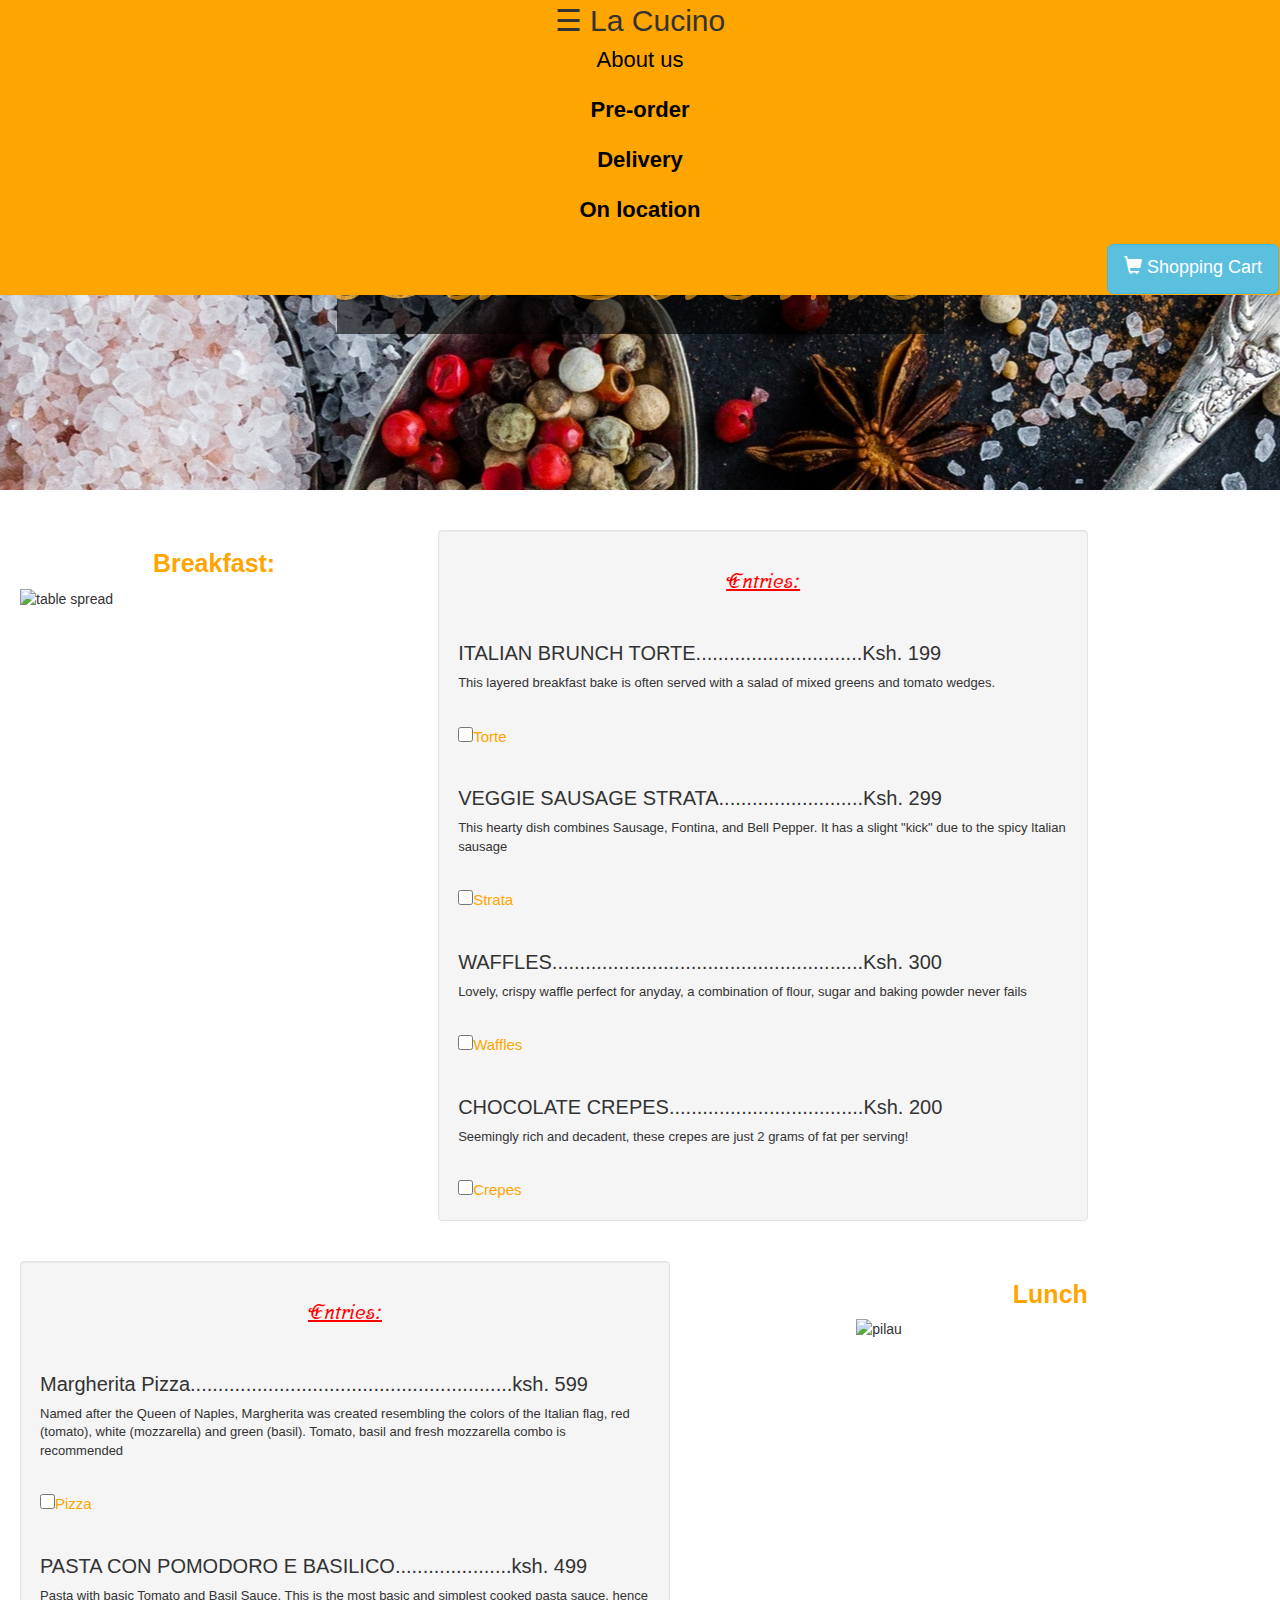
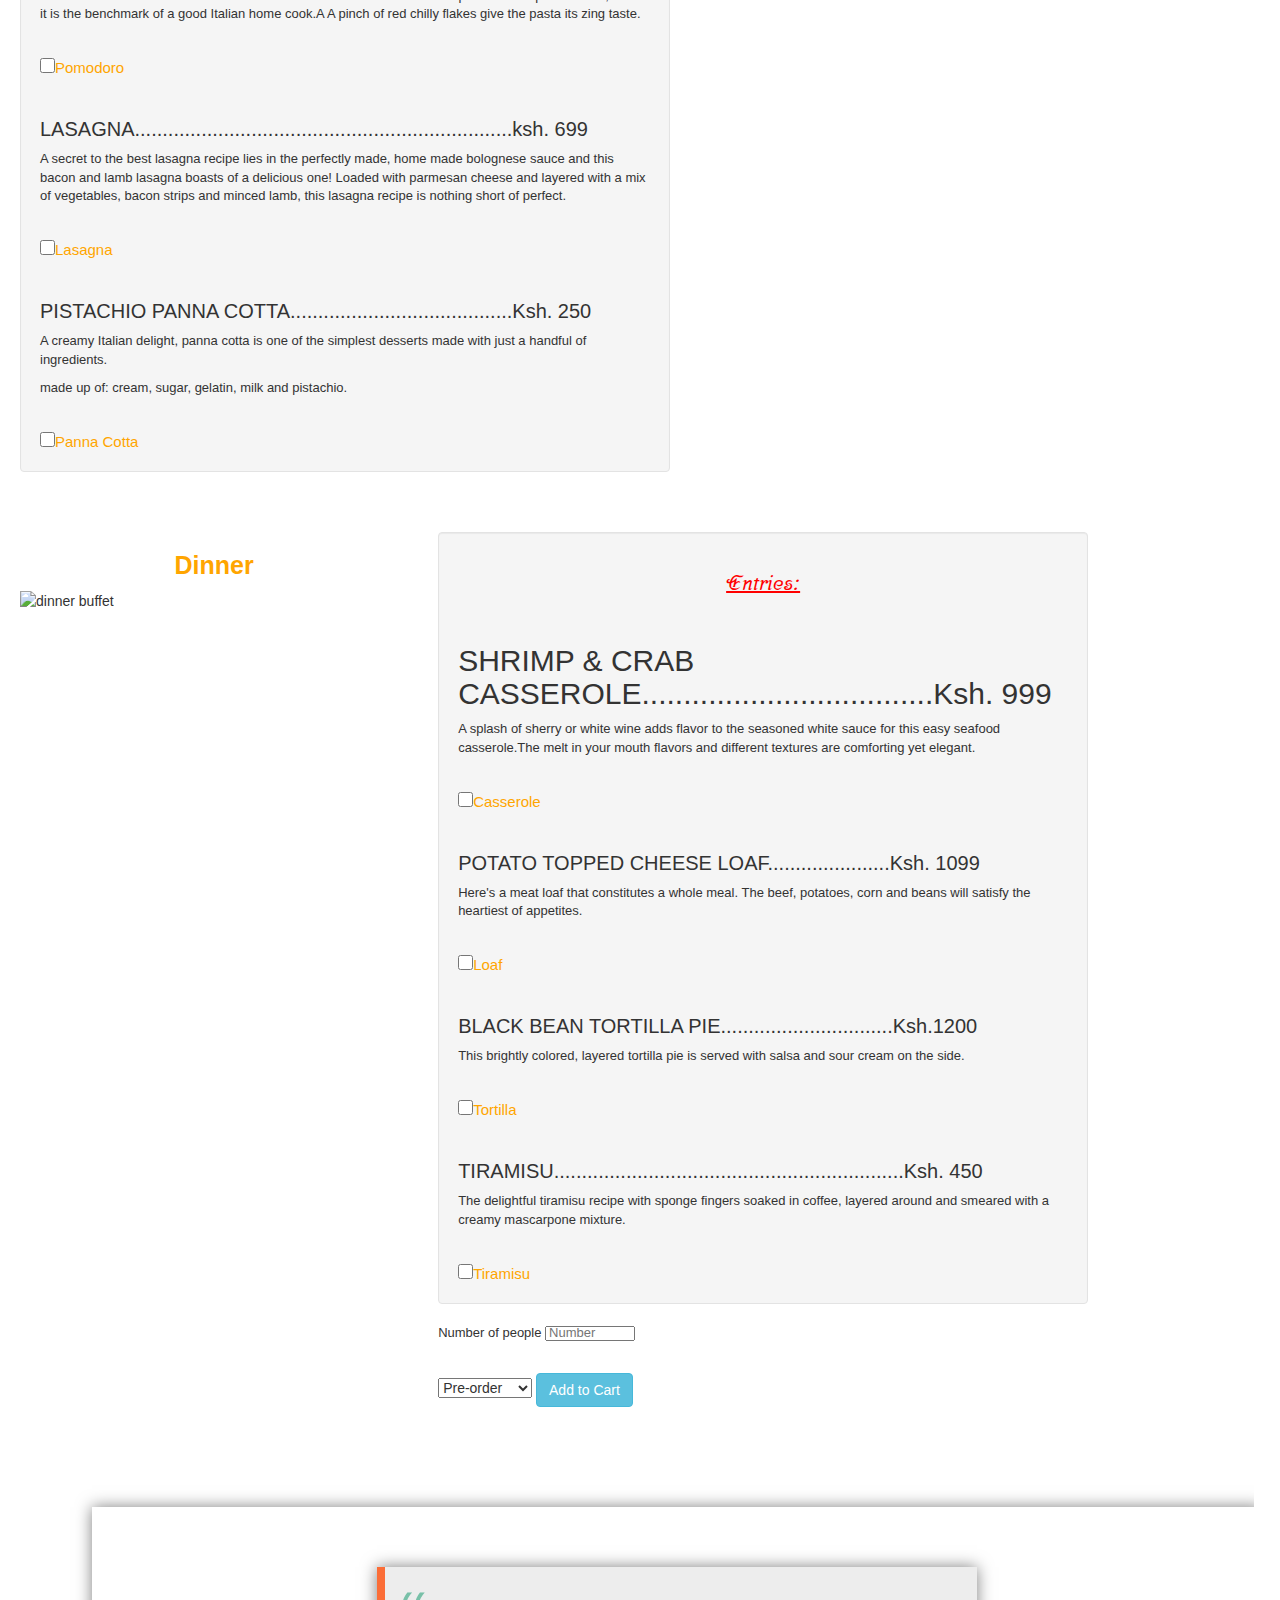
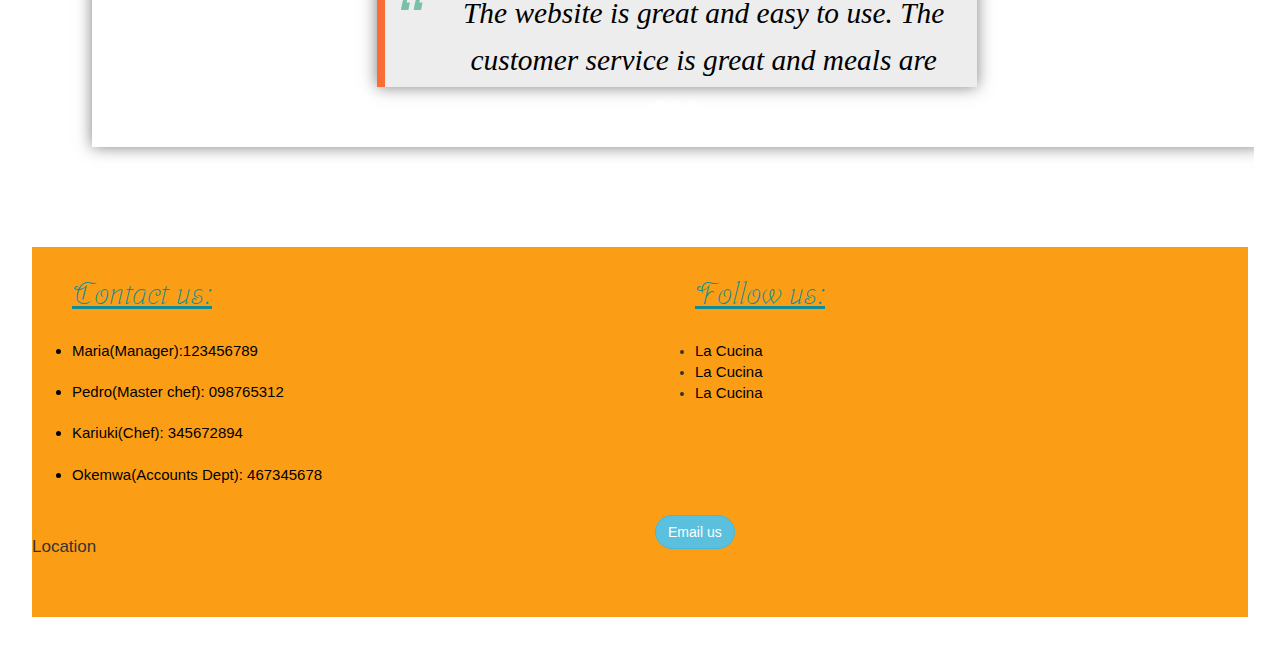
==== commit 468d7db5: "add changes to image, add extra email address" ====
--- a/index.html
+++ b/index.html
@@ -121,7 +121,7 @@
 	</div>
 		<div class="col-md-4">
 			<h1 id="noon">Lunch</h1>
-			<img alt="pilau" class="image-responsive" src="images/pexels-photo-541216.jpeg">
+			<img id="lunch2"alt="pilau" class="image-responsive" src="images/pexels-photo-541216.jpeg">
 		</div>
 
 	</div>
--- a/css/style.css
+++ b/css/style.css
@@ -69,7 +69,7 @@
 #footer{
   background-color: #FC9E15;
   #8B4513;
-  height: 350px;
+  height: 370px;
   width: 95%;
   padding:inherit;
   margin: auto;
@@ -362,6 +362,12 @@
   background-attachment: fixed;
 
 }
+#lunch2{
+  width: 700px;
+  height: 450px;
+  margin-left: 0px;
+
+}
 .name{
   text-align: center;
   color: red;
@@ -393,3 +399,14 @@
   font-size: 15px;
   color: orange;
 }
+.same{
+  font-family: 'Srisakdi', cursive;
+  font-size: 30px;
+  color: #0B8E99;
+  text-decoration: underline;
+}
+.staff{
+  font-family: 'Roboto', sans-serif;
+  font-size: 15px;
+  color: black;
+}
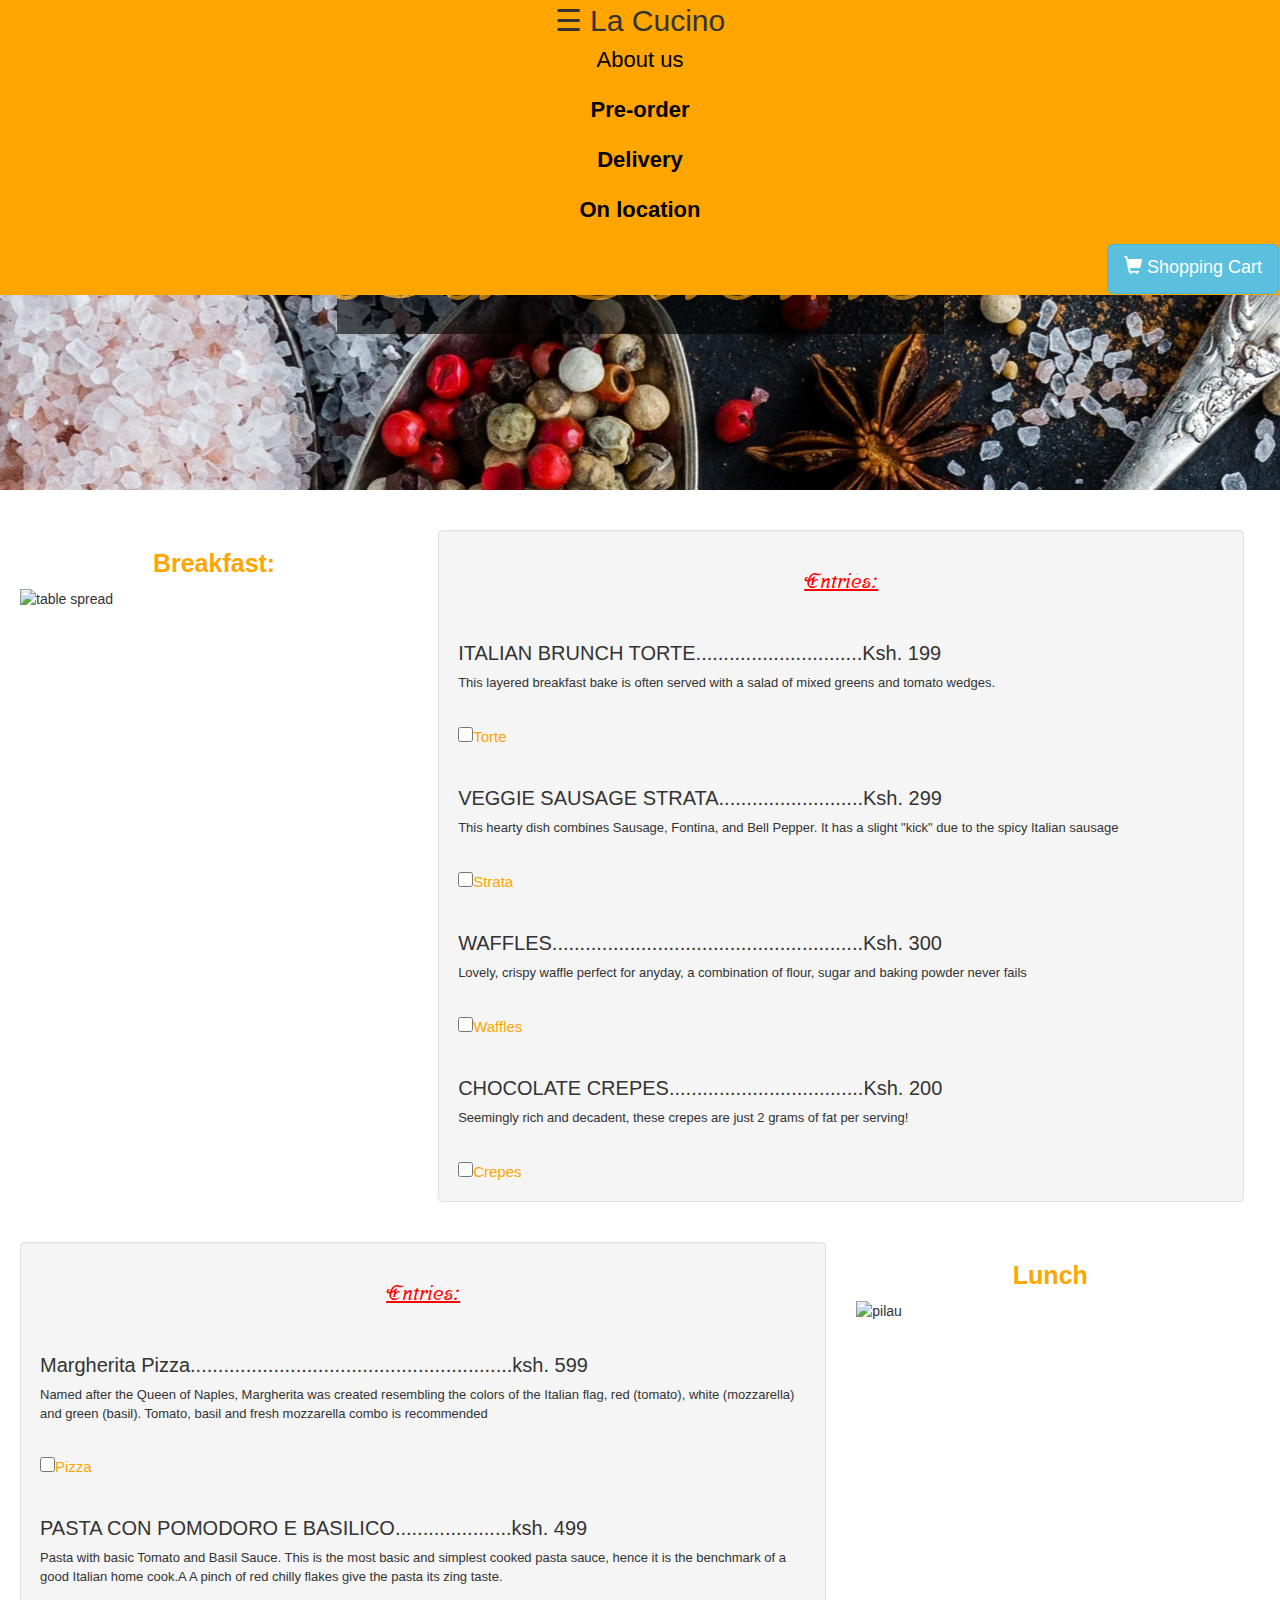
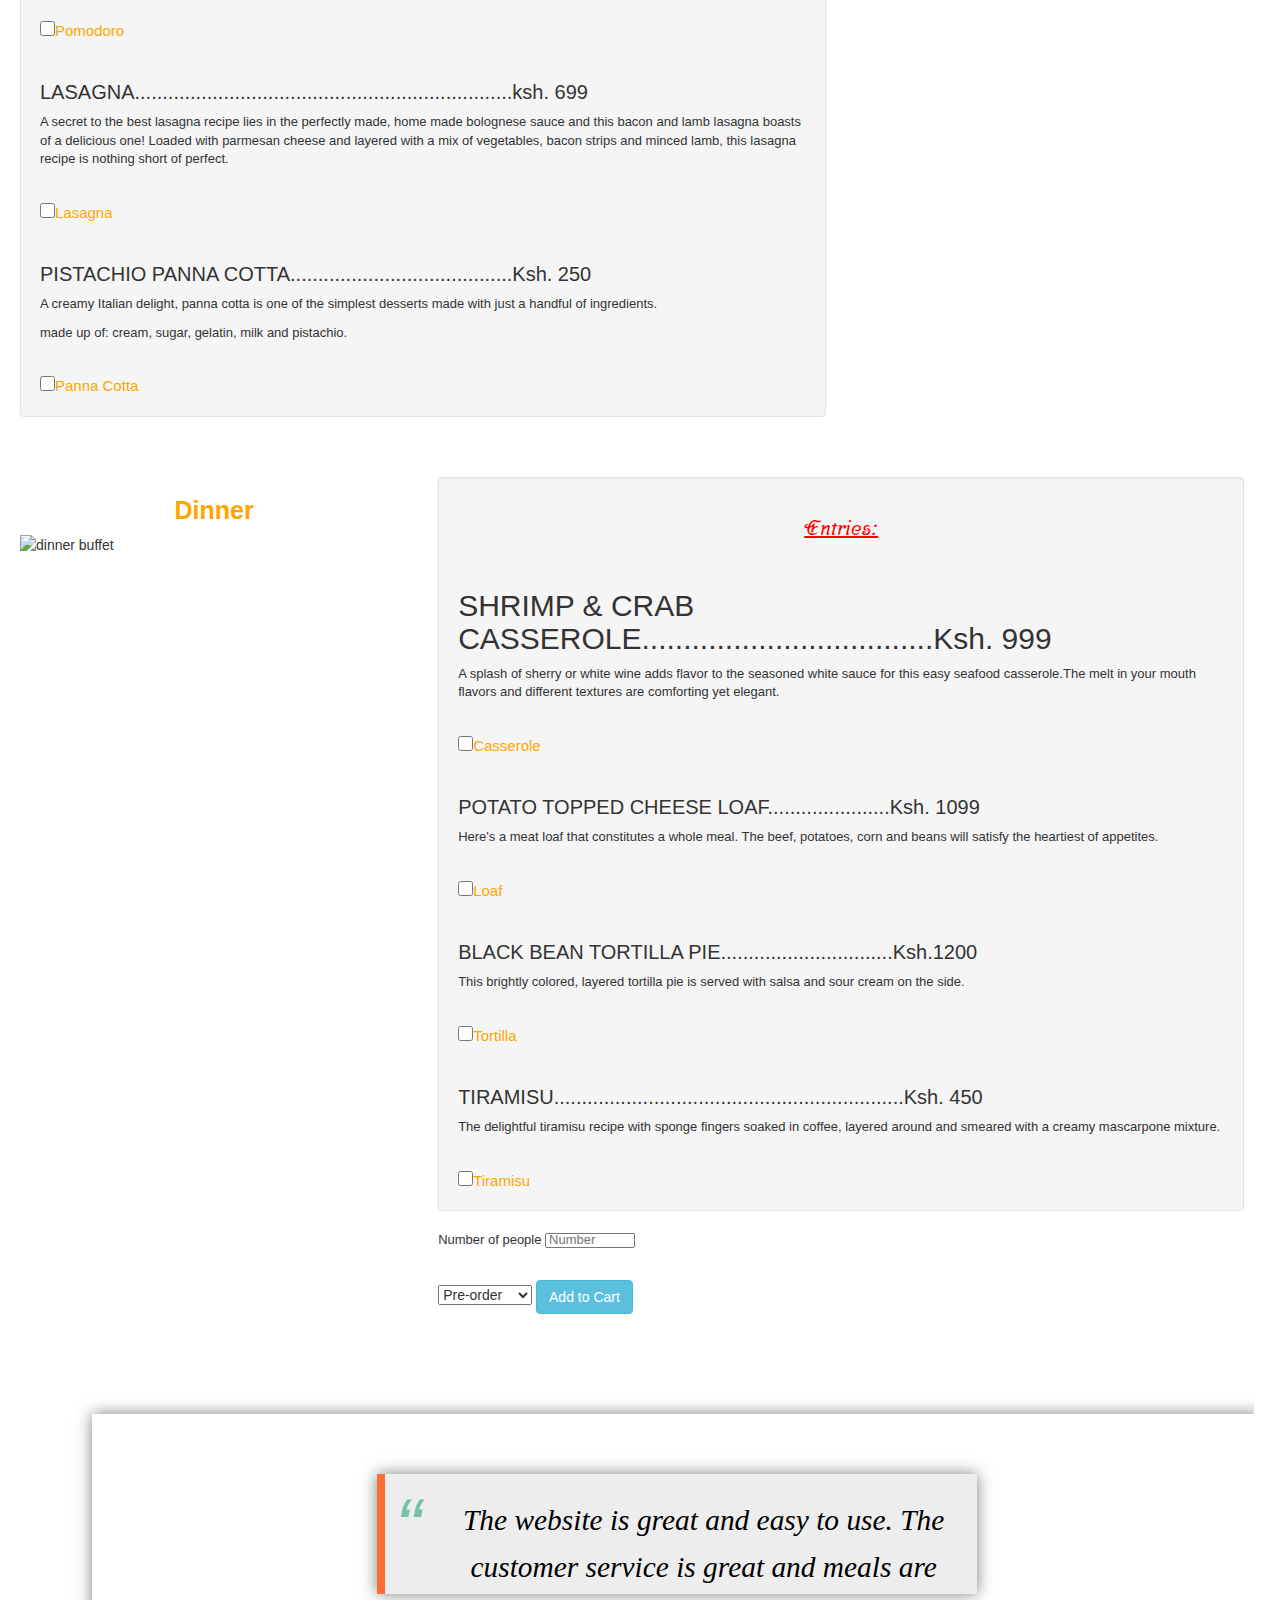
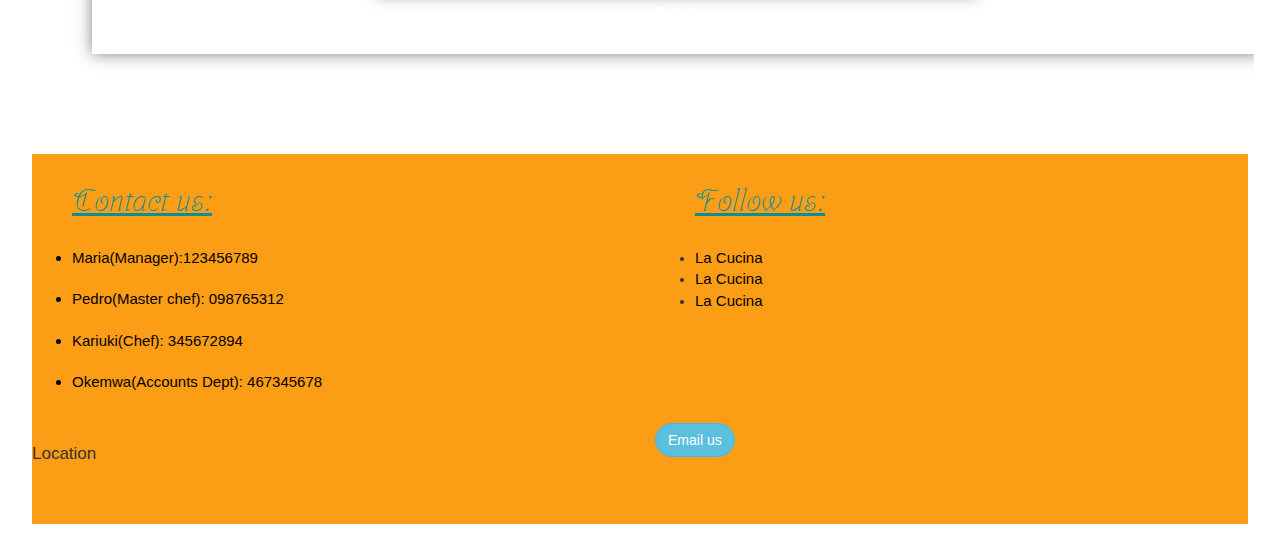
==== commit 6f6599e4: "remove width, fix some style" ====
--- a/index.html
+++ b/index.html
@@ -121,7 +121,7 @@
 	</div>
 		<div class="col-md-4">
 			<h1 id="noon">Lunch</h1>
-			<img id="lunch2"alt="pilau" class="image-responsive" src="images/pexels-photo-541216.jpeg">
+			<img alt="pilau" class="image-responsive" src="images/pexels-photo-541216.jpeg">
 		</div>
 
 	</div>
--- a/css/style.css
+++ b/css/style.css
@@ -362,12 +362,7 @@
   background-attachment: fixed;
 
 }
-#lunch2{
-  width: 700px;
-  height: 450px;
-  margin-left: 0px;
-
-}
+
 .name{
   text-align: center;
   color: red;
@@ -386,10 +381,6 @@
   font-size: 13px;
   font-weight: 400;
 }
-.well{
-
-  width: 650px;
-}
 input{
   width: 15px;
   height:15px;
